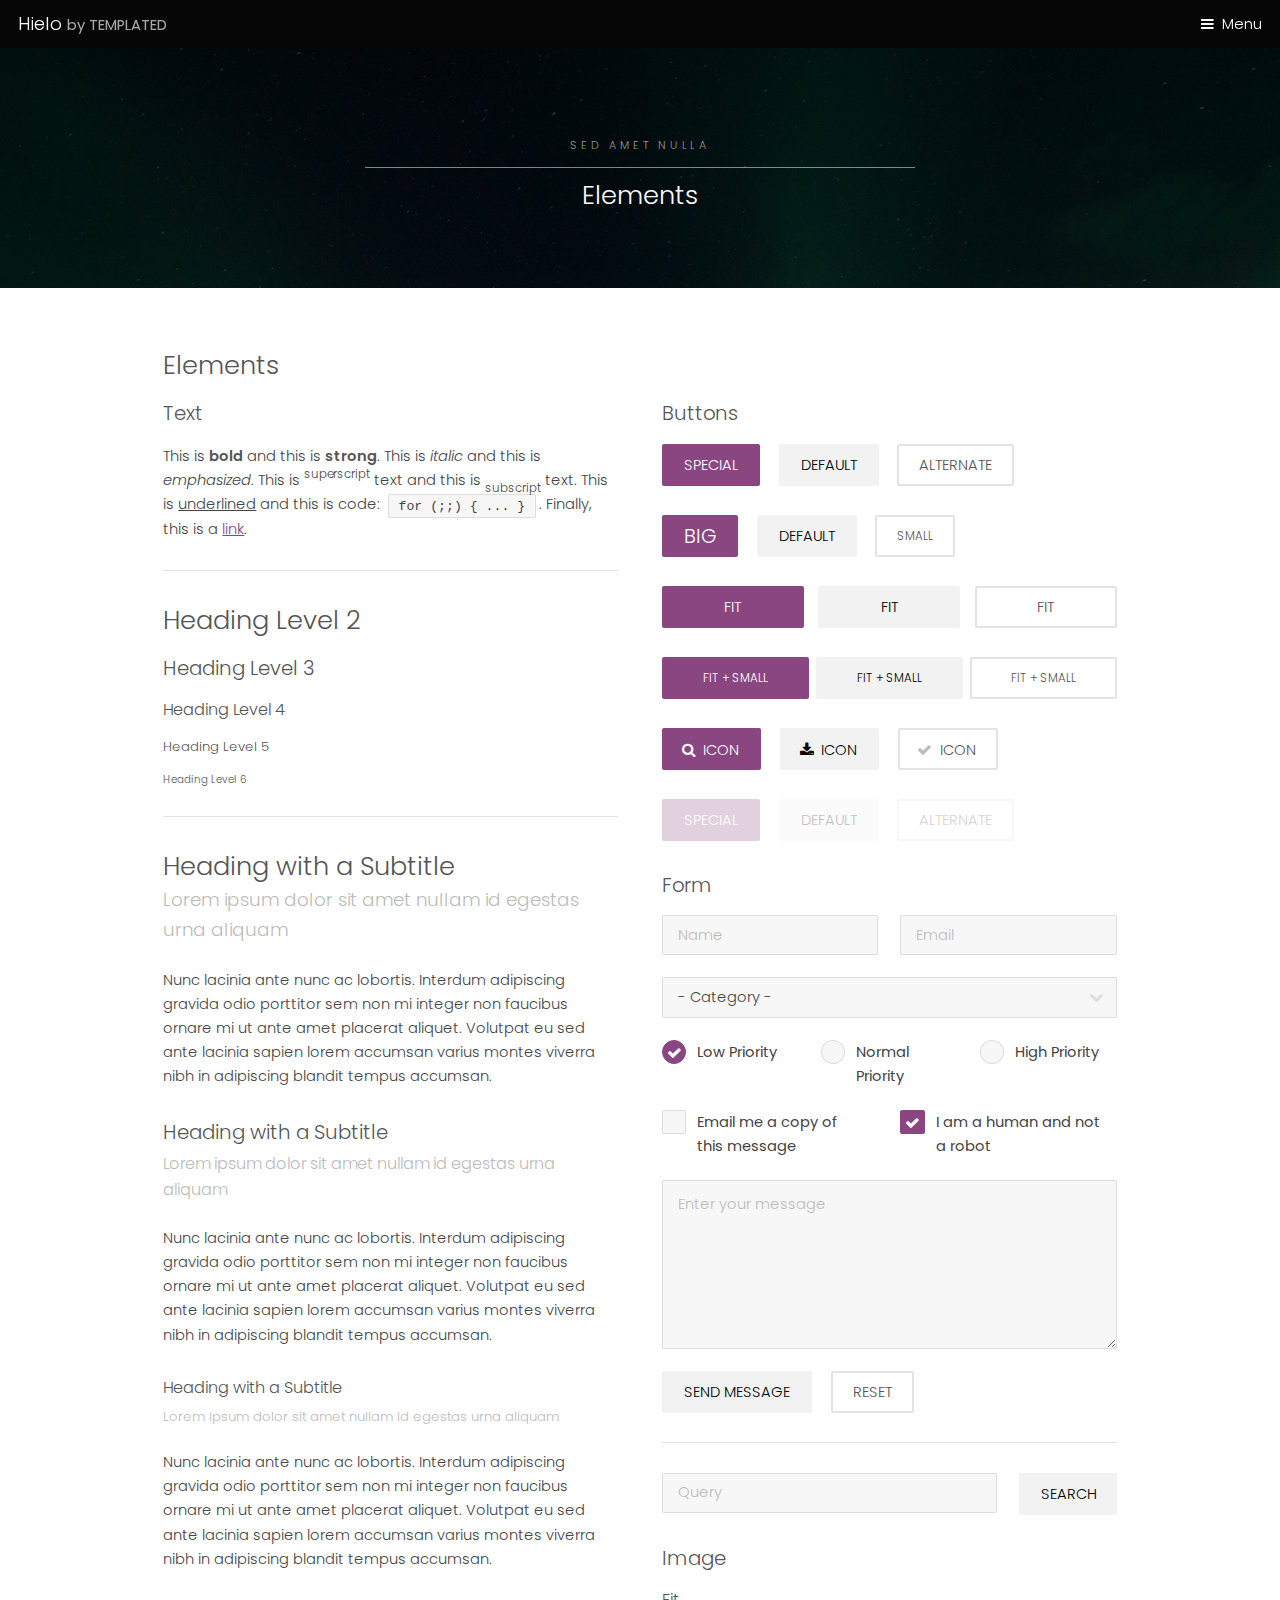
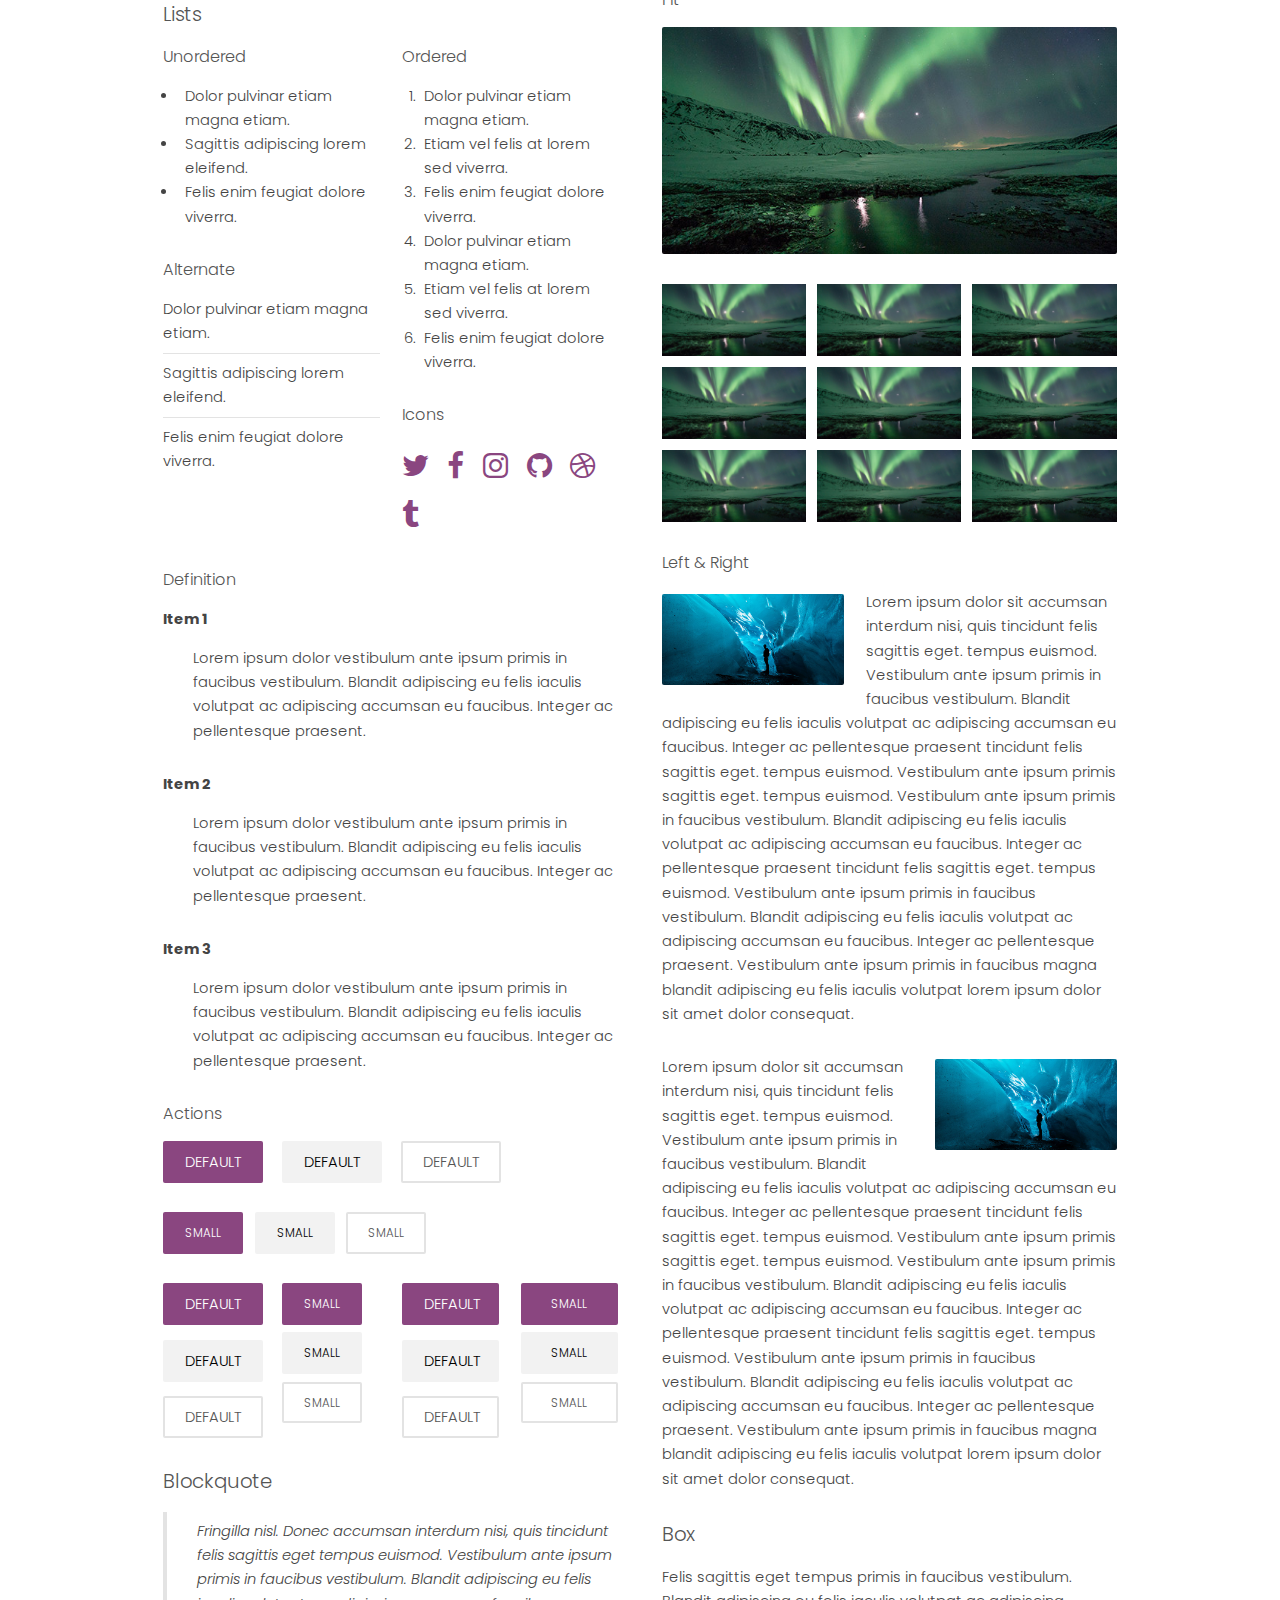
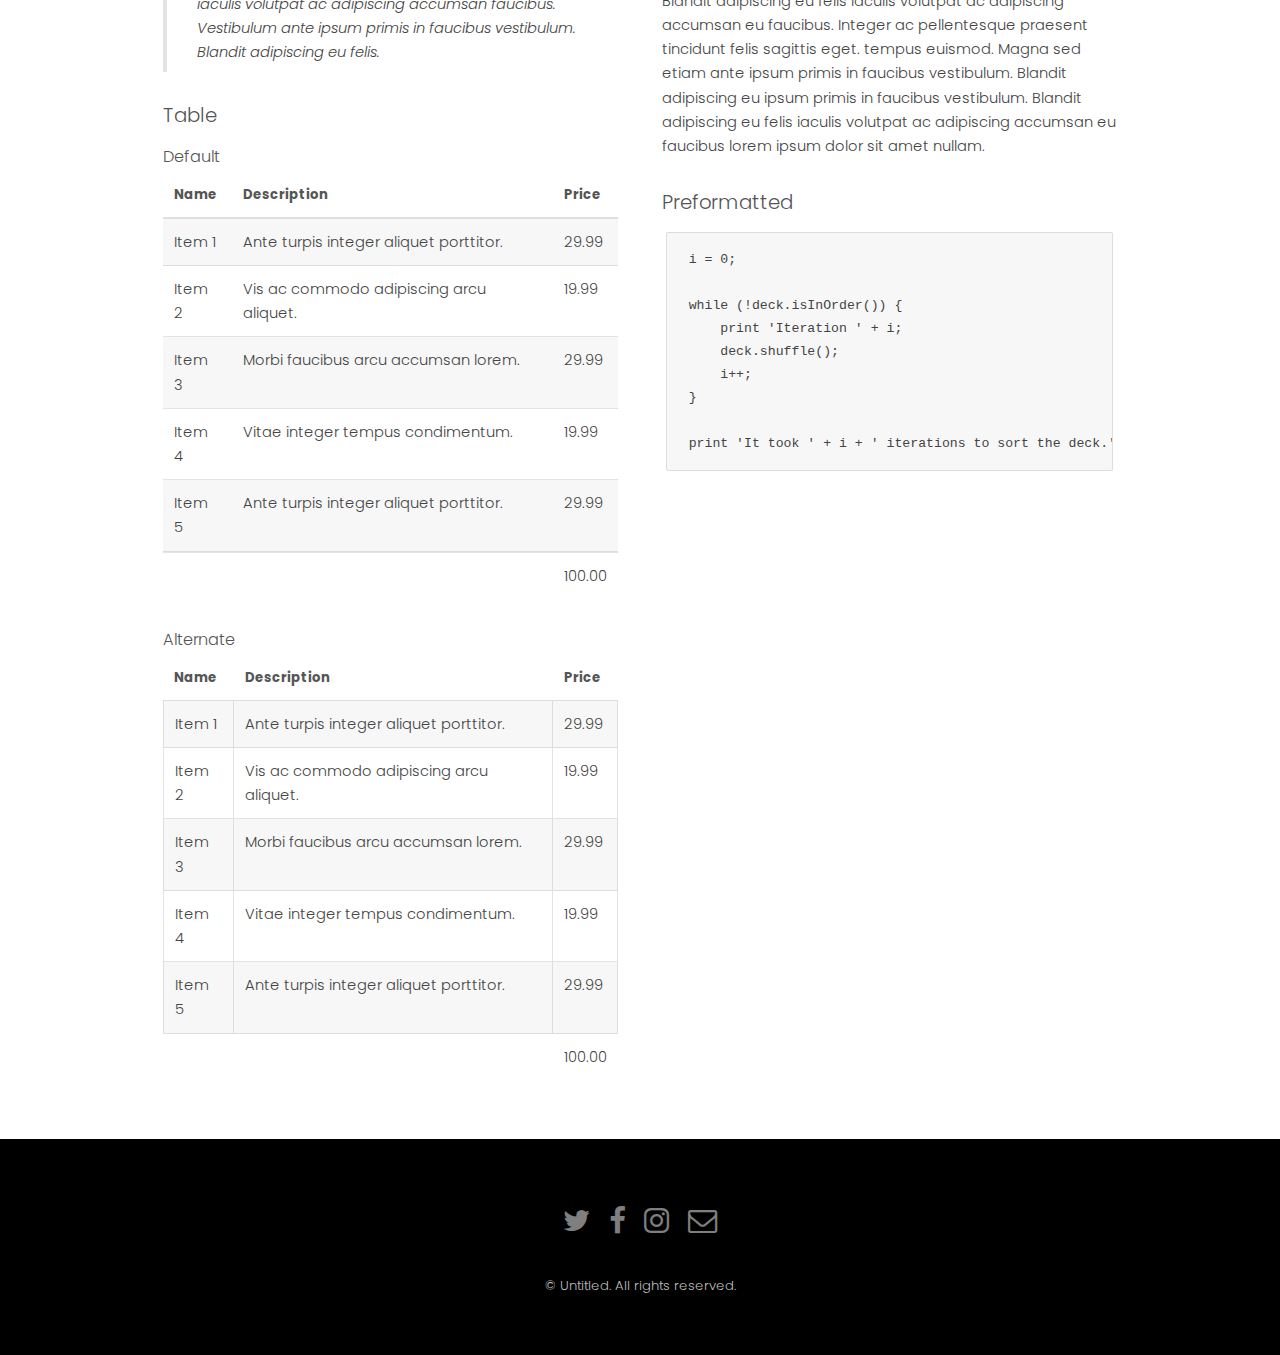
==== elements.html @ 132602f3 "mars" ====
<!DOCTYPE HTML>
<!--
	Hielo by TEMPLATED
	templated.co @templatedco
	Released for free under the Creative Commons Attribution 3.0 license (templated.co/license)
-->
<html>
	<head>
		<title>Hielo by TEMPLATED</title>
		<meta charset="utf-8" />
		<meta name="viewport" content="width=device-width, initial-scale=1" />
		<link rel="stylesheet" href="assets/css/main.css" />
	</head>
	<body class="subpage">

		<!-- Header -->
			<header id="header">
				<div class="logo"><a href="index.html">Hielo <span>by TEMPLATED</span></a></div>
				<a href="#menu">Menu</a>
			</header>

		<!-- Nav -->
			<nav id="menu">
				<ul class="links">
					<li><a href="index.html">Home</a></li>
					<li><a href="generic.html">Generic</a></li>
					<li><a href="elements.html">Elements</a></li>
				</ul>
			</nav>

		<!-- One -->
			<section id="One" class="wrapper style3">
				<div class="inner">
					<header class="align-center">
						<p>Sed amet nulla</p>
						<h2>Elements</h2>
					</header>
				</div>
			</section>

		<!-- Main -->
			<div id="main" class="container">

				<!-- Elements -->
					<h2 id="elements">Elements</h2>
					<div class="row 200%">
						<div class="6u 12u$(medium)">

							<!-- Text stuff -->
								<h3>Text</h3>
								<p>This is <b>bold</b> and this is <strong>strong</strong>. This is <i>italic</i> and this is <em>emphasized</em>.
								This is <sup>superscript</sup> text and this is <sub>subscript</sub> text.
								This is <u>underlined</u> and this is code: <code>for (;;) { ... }</code>.
								Finally, this is a <a href="#">link</a>.</p>
								<hr />
								<h2>Heading Level 2</h2>
								<h3>Heading Level 3</h3>
								<h4>Heading Level 4</h4>
								<h5>Heading Level 5</h5>
								<h6>Heading Level 6</h6>
								<hr />
								<header>
									<h2>Heading with a Subtitle</h2>
									<p>Lorem ipsum dolor sit amet nullam id egestas urna aliquam</p>
								</header>
								<p>Nunc lacinia ante nunc ac lobortis. Interdum adipiscing gravida odio porttitor sem non mi integer non faucibus ornare mi ut ante amet placerat aliquet. Volutpat eu sed ante lacinia sapien lorem accumsan varius montes viverra nibh in adipiscing blandit tempus accumsan.</p>
								<header>
									<h3>Heading with a Subtitle</h3>
									<p>Lorem ipsum dolor sit amet nullam id egestas urna aliquam</p>
								</header>
								<p>Nunc lacinia ante nunc ac lobortis. Interdum adipiscing gravida odio porttitor sem non mi integer non faucibus ornare mi ut ante amet placerat aliquet. Volutpat eu sed ante lacinia sapien lorem accumsan varius montes viverra nibh in adipiscing blandit tempus accumsan.</p>
								<header>
									<h4>Heading with a Subtitle</h4>
									<p>Lorem ipsum dolor sit amet nullam id egestas urna aliquam</p>
								</header>
								<p>Nunc lacinia ante nunc ac lobortis. Interdum adipiscing gravida odio porttitor sem non mi integer non faucibus ornare mi ut ante amet placerat aliquet. Volutpat eu sed ante lacinia sapien lorem accumsan varius montes viverra nibh in adipiscing blandit tempus accumsan.</p>

							<!-- Lists -->
								<h3>Lists</h3>
								<div class="row">
									<div class="6u 12u$(small)">

										<h4>Unordered</h4>
										<ul>
											<li>Dolor pulvinar etiam magna etiam.</li>
											<li>Sagittis adipiscing lorem eleifend.</li>
											<li>Felis enim feugiat dolore viverra.</li>
										</ul>

										<h4>Alternate</h4>
										<ul class="alt">
											<li>Dolor pulvinar etiam magna etiam.</li>
											<li>Sagittis adipiscing lorem eleifend.</li>
											<li>Felis enim feugiat dolore viverra.</li>
										</ul>

									</div>
									<div class="6u$ 12u$(small)">

										<h4>Ordered</h4>
										<ol>
											<li>Dolor pulvinar etiam magna etiam.</li>
											<li>Etiam vel felis at lorem sed viverra.</li>
											<li>Felis enim feugiat dolore viverra.</li>
											<li>Dolor pulvinar etiam magna etiam.</li>
											<li>Etiam vel felis at lorem sed viverra.</li>
											<li>Felis enim feugiat dolore viverra.</li>
										</ol>

										<h4>Icons</h4>
										<ul class="icons">
											<li><a href="#" class="icon fa-twitter"><span class="label">Twitter</span></a></li>
											<li><a href="#" class="icon fa-facebook"><span class="label">Facebook</span></a></li>
											<li><a href="#" class="icon fa-instagram"><span class="label">Instagram</span></a></li>
											<li><a href="#" class="icon fa-github"><span class="label">Github</span></a></li>
											<li><a href="#" class="icon fa-dribbble"><span class="label">Dribbble</span></a></li>
											<li><a href="#" class="icon fa-tumblr"><span class="label">Tumblr</span></a></li>
										</ul>

									</div>
								</div>
								<h4>Definition</h4>
								<dl>
									<dt>Item 1</dt>
									<dd>
										<p>Lorem ipsum dolor vestibulum ante ipsum primis in faucibus vestibulum. Blandit adipiscing eu felis iaculis volutpat ac adipiscing accumsan eu faucibus. Integer ac pellentesque praesent.</p>
									</dd>
									<dt>Item 2</dt>
									<dd>
										<p>Lorem ipsum dolor vestibulum ante ipsum primis in faucibus vestibulum. Blandit adipiscing eu felis iaculis volutpat ac adipiscing accumsan eu faucibus. Integer ac pellentesque praesent.</p>
									</dd>
									<dt>Item 3</dt>
									<dd>
										<p>Lorem ipsum dolor vestibulum ante ipsum primis in faucibus vestibulum. Blandit adipiscing eu felis iaculis volutpat ac adipiscing accumsan eu faucibus. Integer ac pellentesque praesent.</p>
									</dd>
								</dl>

								<h4>Actions</h4>
								<ul class="actions">
									<li><a href="#" class="button special">Default</a></li>
									<li><a href="#" class="button">Default</a></li>
									<li><a href="#" class="button alt">Default</a></li>
								</ul>
								<ul class="actions small">
									<li><a href="#" class="button special small">Small</a></li>
									<li><a href="#" class="button small">Small</a></li>
									<li><a href="#" class="button alt small">Small</a></li>
								</ul>
								<div class="row">
									<div class="3u 12u$(small)">
										<ul class="actions vertical">
											<li><a href="#" class="button special">Default</a></li>
											<li><a href="#" class="button">Default</a></li>
											<li><a href="#" class="button alt">Default</a></li>
										</ul>
									</div>
									<div class="3u 12u$(small)">
										<ul class="actions vertical small">
											<li><a href="#" class="button special small">Small</a></li>
											<li><a href="#" class="button small">Small</a></li>
											<li><a href="#" class="button alt small">Small</a></li>
										</ul>
									</div>
									<div class="3u 12u$(small)">
										<ul class="actions vertical">
											<li><a href="#" class="button special fit">Default</a></li>
											<li><a href="#" class="button fit">Default</a></li>
											<li><a href="#" class="button alt fit">Default</a></li>
										</ul>
									</div>
									<div class="3u$ 12u$(small)">
										<ul class="actions vertical small">
											<li><a href="#" class="button special small fit">Small</a></li>
											<li><a href="#" class="button small fit">Small</a></li>
											<li><a href="#" class="button alt small fit">Small</a></li>
										</ul>
									</div>
								</div>

							<!-- Blockquote -->
								<h3>Blockquote</h3>
								<blockquote>Fringilla nisl. Donec accumsan interdum nisi, quis tincidunt felis sagittis eget tempus euismod. Vestibulum ante ipsum primis in faucibus vestibulum. Blandit adipiscing eu felis iaculis volutpat ac adipiscing accumsan faucibus. Vestibulum ante ipsum primis in faucibus vestibulum. Blandit adipiscing eu felis.</blockquote>

							<!-- Table -->
								<h3>Table</h3>

								<h4>Default</h4>
								<div class="table-wrapper">
									<table>
										<thead>
											<tr>
												<th>Name</th>
												<th>Description</th>
												<th>Price</th>
											</tr>
										</thead>
										<tbody>
											<tr>
												<td>Item 1</td>
												<td>Ante turpis integer aliquet porttitor.</td>
												<td>29.99</td>
											</tr>
											<tr>
												<td>Item 2</td>
												<td>Vis ac commodo adipiscing arcu aliquet.</td>
												<td>19.99</td>
											</tr>
											<tr>
												<td>Item 3</td>
												<td> Morbi faucibus arcu accumsan lorem.</td>
												<td>29.99</td>
											</tr>
											<tr>
												<td>Item 4</td>
												<td>Vitae integer tempus condimentum.</td>
												<td>19.99</td>
											</tr>
											<tr>
												<td>Item 5</td>
												<td>Ante turpis integer aliquet porttitor.</td>
												<td>29.99</td>
											</tr>
										</tbody>
										<tfoot>
											<tr>
												<td colspan="2"></td>
												<td>100.00</td>
											</tr>
										</tfoot>
									</table>
								</div>

								<h4>Alternate</h4>
								<div class="table-wrapper">
									<table class="alt">
										<thead>
											<tr>
												<th>Name</th>
												<th>Description</th>
												<th>Price</th>
											</tr>
										</thead>
										<tbody>
											<tr>
												<td>Item 1</td>
												<td>Ante turpis integer aliquet porttitor.</td>
												<td>29.99</td>
											</tr>
											<tr>
												<td>Item 2</td>
												<td>Vis ac commodo adipiscing arcu aliquet.</td>
												<td>19.99</td>
											</tr>
											<tr>
												<td>Item 3</td>
												<td> Morbi faucibus arcu accumsan lorem.</td>
												<td>29.99</td>
											</tr>
											<tr>
												<td>Item 4</td>
												<td>Vitae integer tempus condimentum.</td>
												<td>19.99</td>
											</tr>
											<tr>
												<td>Item 5</td>
												<td>Ante turpis integer aliquet porttitor.</td>
												<td>29.99</td>
											</tr>
										</tbody>
										<tfoot>
											<tr>
												<td colspan="2"></td>
												<td>100.00</td>
											</tr>
										</tfoot>
									</table>
								</div>

						</div>
						<div class="6u$ 12u$(medium)">

							<!-- Buttons -->
								<h3>Buttons</h3>
								<ul class="actions">
									<li><a href="#" class="button special">Special</a></li>
									<li><a href="#" class="button">Default</a></li>
									<li><a href="#" class="button alt">Alternate</a></li>
								</ul>
								<ul class="actions">
									<li><a href="#" class="button special big">Big</a></li>
									<li><a href="#" class="button">Default</a></li>
									<li><a href="#" class="button alt small">Small</a></li>
								</ul>
								<ul class="actions fit">
									<li><a href="#" class="button special fit">Fit</a></li>
									<li><a href="#" class="button fit">Fit</a></li>
									<li><a href="#" class="button alt fit">Fit</a></li>
								</ul>
								<ul class="actions fit small">
									<li><a href="#" class="button special fit small">Fit + Small</a></li>
									<li><a href="#" class="button fit small">Fit + Small</a></li>
									<li><a href="#" class="button alt fit small">Fit + Small</a></li>
								</ul>
								<ul class="actions">
									<li><a href="#" class="button special icon fa-search">Icon</a></li>
									<li><a href="#" class="button icon fa-download">Icon</a></li>
									<li><a href="#" class="button alt icon fa-check">Icon</a></li>
								</ul>
								<ul class="actions">
									<li><span class="button special disabled">Special</span></li>
									<li><span class="button disabled">Default</span></li>
									<li><span class="button alt disabled">Alternate</span></li>
								</ul>

							<!-- Form -->
								<h3>Form</h3>

								<form method="post" action="#">
									<div class="row uniform">
										<div class="6u 12u$(xsmall)">
											<input type="text" name="name" id="name" value="" placeholder="Name" />
										</div>
										<div class="6u$ 12u$(xsmall)">
											<input type="email" name="email" id="email" value="" placeholder="Email" />
										</div>
										<!-- Break -->
										<div class="12u$">
											<div class="select-wrapper">
												<select name="category" id="category">
													<option value="">- Category -</option>
													<option value="1">Manufacturing</option>
													<option value="1">Shipping</option>
													<option value="1">Administration</option>
													<option value="1">Human Resources</option>
												</select>
											</div>
										</div>
										<!-- Break -->
										<div class="4u 12u$(small)">
											<input type="radio" id="priority-low" name="priority" checked>
											<label for="priority-low">Low Priority</label>
										</div>
										<div class="4u 12u$(small)">
											<input type="radio" id="priority-normal" name="priority">
											<label for="priority-normal">Normal Priority</label>
										</div>
										<div class="4u$ 12u$(small)">
											<input type="radio" id="priority-high" name="priority">
											<label for="priority-high">High Priority</label>
										</div>
										<!-- Break -->
										<div class="6u 12u$(small)">
											<input type="checkbox" id="copy" name="copy">
											<label for="copy">Email me a copy of this message</label>
										</div>
										<div class="6u$ 12u$(small)">
											<input type="checkbox" id="human" name="human" checked>
											<label for="human">I am a human and not a robot</label>
										</div>
										<!-- Break -->
										<div class="12u$">
											<textarea name="message" id="message" placeholder="Enter your message" rows="6"></textarea>
										</div>
										<!-- Break -->
										<div class="12u$">
											<ul class="actions">
												<li><input type="submit" value="Send Message" /></li>
												<li><input type="reset" value="Reset" class="alt" /></li>
											</ul>
										</div>
									</div>
								</form>

								<hr />

								<form method="post" action="#">
									<div class="row uniform">
										<div class="9u 12u$(small)">
											<input type="text" name="query" id="query" value="" placeholder="Query" />
										</div>
										<div class="3u$ 12u$(small)">
											<input type="submit" value="Search" class="fit" />
										</div>
									</div>
								</form>

							<!-- Image -->
								<h3>Image</h3>

								<h4>Fit</h4>
								<span class="image fit"><img src="images/pic01.jpg" alt="" /></span>
								<div class="box alt">
									<div class="row 50% uniform">
										<div class="4u"><span class="image fit"><img src="images/pic01.jpg" alt="" /></span></div>
										<div class="4u"><span class="image fit"><img src="images/pic01.jpg" alt="" /></span></div>
										<div class="4u$"><span class="image fit"><img src="images/pic01.jpg" alt="" /></span></div>
										<!-- Break -->
										<div class="4u"><span class="image fit"><img src="images/pic01.jpg" alt="" /></span></div>
										<div class="4u"><span class="image fit"><img src="images/pic01.jpg" alt="" /></span></div>
										<div class="4u$"><span class="image fit"><img src="images/pic01.jpg" alt="" /></span></div>
										<!-- Break -->
										<div class="4u"><span class="image fit"><img src="images/pic01.jpg" alt="" /></span></div>
										<div class="4u"><span class="image fit"><img src="images/pic01.jpg" alt="" /></span></div>
										<div class="4u$"><span class="image fit"><img src="images/pic01.jpg" alt="" /></span></div>
									</div>
								</div>

								<h4>Left &amp; Right</h4>
								<p><span class="image left"><img src="images/pic02.jpg" alt="" /></span>Lorem ipsum dolor sit accumsan interdum nisi, quis tincidunt felis sagittis eget. tempus euismod. Vestibulum ante ipsum primis in faucibus vestibulum. Blandit adipiscing eu felis iaculis volutpat ac adipiscing accumsan eu faucibus. Integer ac pellentesque praesent tincidunt felis sagittis eget. tempus euismod. Vestibulum ante ipsum primis sagittis eget. tempus euismod. Vestibulum ante ipsum primis in faucibus vestibulum. Blandit adipiscing eu felis iaculis volutpat ac adipiscing accumsan eu faucibus. Integer ac pellentesque praesent tincidunt felis sagittis eget. tempus euismod. Vestibulum ante ipsum primis in faucibus vestibulum. Blandit adipiscing eu felis iaculis volutpat ac adipiscing accumsan eu faucibus. Integer ac pellentesque praesent. Vestibulum ante ipsum primis in faucibus magna blandit adipiscing eu felis iaculis volutpat lorem ipsum dolor sit amet dolor consequat.</p>
								<p><span class="image right"><img src="images/pic02.jpg" alt="" /></span>Lorem ipsum dolor sit accumsan interdum nisi, quis tincidunt felis sagittis eget. tempus euismod. Vestibulum ante ipsum primis in faucibus vestibulum. Blandit adipiscing eu felis iaculis volutpat ac adipiscing accumsan eu faucibus. Integer ac pellentesque praesent tincidunt felis sagittis eget. tempus euismod. Vestibulum ante ipsum primis sagittis eget. tempus euismod. Vestibulum ante ipsum primis in faucibus vestibulum. Blandit adipiscing eu felis iaculis volutpat ac adipiscing accumsan eu faucibus. Integer ac pellentesque praesent tincidunt felis sagittis eget. tempus euismod. Vestibulum ante ipsum primis in faucibus vestibulum. Blandit adipiscing eu felis iaculis volutpat ac adipiscing accumsan eu faucibus. Integer ac pellentesque praesent. Vestibulum ante ipsum primis in faucibus magna blandit adipiscing eu felis iaculis volutpat lorem ipsum dolor sit amet dolor consequat.</p>

							<!-- Box -->
								<h3>Box</h3>
								<div class="box">
									<p>Felis sagittis eget tempus primis in faucibus vestibulum. Blandit adipiscing eu felis iaculis volutpat ac adipiscing accumsan eu faucibus. Integer ac pellentesque praesent tincidunt felis sagittis eget. tempus euismod. Magna sed etiam ante ipsum primis in faucibus vestibulum. Blandit adipiscing eu ipsum primis in faucibus vestibulum. Blandit adipiscing eu felis iaculis volutpat ac adipiscing accumsan eu faucibus lorem ipsum dolor sit amet nullam.</p>
								</div>

							<!-- Preformatted Code -->
								<h3>Preformatted</h3>
								<pre><code>i = 0;

while (!deck.isInOrder()) {
    print 'Iteration ' + i;
    deck.shuffle();
    i++;
}

print 'It took ' + i + ' iterations to sort the deck.';
</code></pre>

						</div>
					</div>

			</div>

		<!-- Footer -->
			<footer id="footer">
				<div class="container">
					<ul class="icons">
						<li><a href="#" class="icon fa-twitter"><span class="label">Twitter</span></a></li>
						<li><a href="#" class="icon fa-facebook"><span class="label">Facebook</span></a></li>
						<li><a href="#" class="icon fa-instagram"><span class="label">Instagram</span></a></li>
						<li><a href="#" class="icon fa-envelope-o"><span class="label">Email</span></a></li>
					</ul>
				</div>
				<div class="copyright">
					&copy; Untitled. All rights reserved.
				</div>
			</footer>

		<!-- Scripts -->
			<script src="assets/js/jquery.min.js"></script>
			<script src="assets/js/jquery.scrollex.min.js"></script>
			<script src="assets/js/skel.min.js"></script>
			<script src="assets/js/util.js"></script>
			<script src="assets/js/main.js"></script>

	</body>
</html>
---- assets/css/main.css ----
@charset "UTF-8";
@import url(font-awesome.min.css);
@import url("https://fonts.googleapis.com/css?family=Poppins:300,400,500,600,700");

/*
	Hielo by TEMPLATED
	templated.co @templatedco
	Released for free under the Creative Commons Attribution 3.0 license (templated.co/license)
*/

/* Reset */

html,
body,
div,
span,
applet,
object,
iframe,
h1,
h2,
h3,
h4,
h5,
h6,
p,
blockquote,
pre,
a,
abbr,
acronym,
address,
big,
cite,
code,
del,
dfn,
em,
img,
ins,
kbd,
q,
s,
samp,
small,
strike,
strong,
sub,
sup,
tt,
var,
b,
u,
i,
center,
dl,
dt,
dd,
ol,
ul,
li,
fieldset,
form,
label,
legend,
table,
caption,
tbody,
tfoot,
thead,
tr,
th,
td,
article,
aside,
canvas,
details,
embed,
figure,
figcaption,
footer,
header,
hgroup,
menu,
nav,
output,
ruby,
section,
summary,
time,
mark,
audio,
video {
  margin: 0;
  padding: 0;
  border: 0;
  font-size: 100%;
  font: inherit;
  vertical-align: baseline;
}

article,
aside,
details,
figcaption,
figure,
footer,
header,
hgroup,
menu,
nav,
section {
  display: block;
}

body {
  line-height: 1;
}

ol,
ul {
  list-style: none;
}

blockquote,
q {
  quotes: none;
}

blockquote:before,
blockquote:after,
q:before,
q:after {
  content: "";
  content: none;
}

table {
  border-collapse: collapse;
  border-spacing: 0;
}

body {
  -webkit-text-size-adjust: none;
}

/* Box Model */

*,
*:before,
*:after {
  -moz-box-sizing: border-box;
  -webkit-box-sizing: border-box;
  box-sizing: border-box;
}

/* Containers */

.container {
  margin-left: auto;
  margin-right: auto;
}

.container.\31 25\25 {
  width: 100%;
  max-width: 100rem;
  min-width: 80rem;
}

.container.\37 5\25 {
  width: 60rem;
}

.container.\35 0\25 {
  width: 40rem;
}

.container.\32 5\25 {
  width: 20rem;
}

.container {
  width: 80rem;
}

@media screen and (max-width: 1680px) {
  .container.\31 25\25 {
    width: 100%;
    max-width: 100rem;
    min-width: 80rem;
  }

  .container.\37 5\25 {
    width: 60rem;
  }

  .container.\35 0\25 {
    width: 40rem;
  }

  .container.\32 5\25 {
    width: 20rem;
  }

  .container {
    width: 80rem;
  }
}

@media screen and (max-width: 1280px) {
  .container.\31 25\25 {
    width: 100%;
    max-width: 81.25rem;
    min-width: 65rem;
  }

  .container.\37 5\25 {
    width: 48.75rem;
  }

  .container.\35 0\25 {
    width: 32.5rem;
  }

  .container.\32 5\25 {
    width: 16.25rem;
  }

  .container {
    width: 65rem;
  }
}

@media screen and (max-width: 980px) {
  .container.\31 25\25 {
    width: 100%;
    max-width: 112.5%;
    min-width: 90%;
  }

  .container.\37 5\25 {
    width: 67.5%;
  }

  .container.\35 0\25 {
    width: 45%;
  }

  .container.\32 5\25 {
    width: 22.5%;
  }

  .container {
    width: 90%;
  }
}

@media screen and (max-width: 736px) {
  .container.\31 25\25 {
    width: 100%;
    max-width: 112.5%;
    min-width: 90%;
  }

  .container.\37 5\25 {
    width: 67.5%;
  }

  .container.\35 0\25 {
    width: 45%;
  }

  .container.\32 5\25 {
    width: 22.5%;
  }

  .container {
    width: 90% !important;
  }
}

@media screen and (max-width: 480px) {
  .container.\31 25\25 {
    width: 100%;
    max-width: 112.5%;
    min-width: 90%;
  }

  .container.\37 5\25 {
    width: 67.5%;
  }

  .container.\35 0\25 {
    width: 45%;
  }

  .container.\32 5\25 {
    width: 22.5%;
  }

  .container {
    width: 90% !important;
  }
}

/* Grid */

.row {
  border-bottom: solid 1px transparent;
  -moz-box-sizing: border-box;
  -webkit-box-sizing: border-box;
  box-sizing: border-box;
}

.row > * {
  float: left;
  -moz-box-sizing: border-box;
  -webkit-box-sizing: border-box;
  box-sizing: border-box;
}

.row:after,
.row:before {
  content: "";
  display: block;
  clear: both;
  height: 0;
}

.row.uniform > * > :first-child {
  margin-top: 0;
}

.row.uniform > * > :last-child {
  margin-bottom: 0;
}

.row.\30 \25 > * {
  padding: 0 0 0 0rem;
}

.row.\30 \25 {
  margin: 0 0 -1px 0rem;
}

.row.uniform.\30 \25 > * {
  padding: 0rem 0 0 0rem;
}

.row.uniform.\30 \25 {
  margin: 0rem 0 -1px 0rem;
}

.row > * {
  padding: 0 0 0 2rem;
}

.row {
  margin: 0 0 -1px -2rem;
}

.row.uniform > * {
  padding: 2rem 0 0 2rem;
}

.row.uniform {
  margin: -2rem 0 -1px -2rem;
}

.row.\32 00\25 > * {
  padding: 0 0 0 4rem;
}

.row.\32 00\25 {
  margin: 0 0 -1px -4rem;
}

.row.uniform.\32 00\25 > * {
  padding: 4rem 0 0 4rem;
}

.row.uniform.\32 00\25 {
  margin: -4rem 0 -1px -4rem;
}

.row.\31 50\25 > * {
  padding: 0 0 0 3rem;
}

.row.\31 50\25 {
  margin: 0 0 -1px -3rem;
}

.row.uniform.\31 50\25 > * {
  padding: 3rem 0 0 3rem;
}

.row.uniform.\31 50\25 {
  margin: -3rem 0 -1px -3rem;
}

.row.\35 0\25 > * {
  padding: 0 0 0 1rem;
}

.row.\35 0\25 {
  margin: 0 0 -1px -1rem;
}

.row.uniform.\35 0\25 > * {
  padding: 1rem 0 0 1rem;
}

.row.uniform.\35 0\25 {
  margin: -1rem 0 -1px -1rem;
}

.row.\32 5\25 > * {
  padding: 0 0 0 0.5rem;
}

.row.\32 5\25 {
  margin: 0 0 -1px -0.5rem;
}

.row.uniform.\32 5\25 > * {
  padding: 0.5rem 0 0 0.5rem;
}

.row.uniform.\32 5\25 {
  margin: -0.5rem 0 -1px -0.5rem;
}

.\31 2u,
.\31 2u\24 {
  width: 100%;
  clear: none;
  margin-left: 0;
}

.\31 1u,
.\31 1u\24 {
  width: 91.6666666667%;
  clear: none;
  margin-left: 0;
}

.\31 0u,
.\31 0u\24 {
  width: 83.3333333333%;
  clear: none;
  margin-left: 0;
}

.\39 u,
.\39 u\24 {
  width: 75%;
  clear: none;
  margin-left: 0;
}

.\38 u,
.\38 u\24 {
  width: 66.6666666667%;
  clear: none;
  margin-left: 0;
}

.\37 u,
.\37 u\24 {
  width: 58.3333333333%;
  clear: none;
  margin-left: 0;
}

.\36 u,
.\36 u\24 {
  width: 50%;
  clear: none;
  margin-left: 0;
}

.\35 u,
.\35 u\24 {
  width: 41.6666666667%;
  clear: none;
  margin-left: 0;
}

.\34 u,
.\34 u\24 {
  width: 33.3333333333%;
  clear: none;
  margin-left: 0;
}

.\33 u,
.\33 u\24 {
  width: 25%;
  clear: none;
  margin-left: 0;
}

.\32 u,
.\32 u\24 {
  width: 16.6666666667%;
  clear: none;
  margin-left: 0;
}

.\31 u,
.\31 u\24 {
  width: 8.3333333333%;
  clear: none;
  margin-left: 0;
}

.\31 2u\24 + *,
.\31 1u\24 + *,
.\31 0u\24 + *,
.\39 u\24 + *,
.\38 u\24 + *,
.\37 u\24 + *,
.\36 u\24 + *,
.\35 u\24 + *,
.\34 u\24 + *,
.\33 u\24 + *,
.\32 u\24 + *,
.\31 u\24 + * {
  clear: left;
}

.\-11u {
  margin-left: 91.66667%;
}

.\-10u {
  margin-left: 83.33333%;
}

.\-9u {
  margin-left: 75%;
}

.\-8u {
  margin-left: 66.66667%;
}

.\-7u {
  margin-left: 58.33333%;
}

.\-6u {
  margin-left: 50%;
}

.\-5u {
  margin-left: 41.66667%;
}

.\-4u {
  margin-left: 33.33333%;
}

.\-3u {
  margin-left: 25%;
}

.\-2u {
  margin-left: 16.66667%;
}

.\-1u {
  margin-left: 8.33333%;
}

@media screen and (max-width: 1680px) {
  .row > * {
    padding: 0 0 0 2rem;
  }

  .row {
    margin: 0 0 -1px -2rem;
  }

  .row.uniform > * {
    padding: 2rem 0 0 2rem;
  }

  .row.uniform {
    margin: -2rem 0 -1px -2rem;
  }

  .row.\32 00\25 > * {
    padding: 0 0 0 4rem;
  }

  .row.\32 00\25 {
    margin: 0 0 -1px -4rem;
  }

  .row.uniform.\32 00\25 > * {
    padding: 4rem 0 0 4rem;
  }

  .row.uniform.\32 00\25 {
    margin: -4rem 0 -1px -4rem;
  }

  .row.\31 50\25 > * {
    padding: 0 0 0 3rem;
  }

  .row.\31 50\25 {
    margin: 0 0 -1px -3rem;
  }

  .row.uniform.\31 50\25 > * {
    padding: 3rem 0 0 3rem;
  }

  .row.uniform.\31 50\25 {
    margin: -3rem 0 -1px -3rem;
  }

  .row.\35 0\25 > * {
    padding: 0 0 0 1rem;
  }

  .row.\35 0\25 {
    margin: 0 0 -1px -1rem;
  }

  .row.uniform.\35 0\25 > * {
    padding: 1rem 0 0 1rem;
  }

  .row.uniform.\35 0\25 {
    margin: -1rem 0 -1px -1rem;
  }

  .row.\32 5\25 > * {
    padding: 0 0 0 0.5rem;
  }

  .row.\32 5\25 {
    margin: 0 0 -1px -0.5rem;
  }

  .row.uniform.\32 5\25 > * {
    padding: 0.5rem 0 0 0.5rem;
  }

  .row.uniform.\32 5\25 {
    margin: -0.5rem 0 -1px -0.5rem;
  }

  .\31 2u\28xlarge\29,
  .\31 2u\24\28xlarge\29 {
    width: 100%;
    clear: none;
    margin-left: 0;
  }

  .\31 1u\28xlarge\29,
  .\31 1u\24\28xlarge\29 {
    width: 91.6666666667%;
    clear: none;
    margin-left: 0;
  }

  .\31 0u\28xlarge\29,
  .\31 0u\24\28xlarge\29 {
    width: 83.3333333333%;
    clear: none;
    margin-left: 0;
  }

  .\39 u\28xlarge\29,
  .\39 u\24\28xlarge\29 {
    width: 75%;
    clear: none;
    margin-left: 0;
  }

  .\38 u\28xlarge\29,
  .\38 u\24\28xlarge\29 {
    width: 66.6666666667%;
    clear: none;
    margin-left: 0;
  }

  .\37 u\28xlarge\29,
  .\37 u\24\28xlarge\29 {
    width: 58.3333333333%;
    clear: none;
    margin-left: 0;
  }

  .\36 u\28xlarge\29,
  .\36 u\24\28xlarge\29 {
    width: 50%;
    clear: none;
    margin-left: 0;
  }

  .\35 u\28xlarge\29,
  .\35 u\24\28xlarge\29 {
    width: 41.6666666667%;
    clear: none;
    margin-left: 0;
  }

  .\34 u\28xlarge\29,
  .\34 u\24\28xlarge\29 {
    width: 33.3333333333%;
    clear: none;
    margin-left: 0;
  }

  .\33 u\28xlarge\29,
  .\33 u\24\28xlarge\29 {
    width: 25%;
    clear: none;
    margin-left: 0;
  }

  .\32 u\28xlarge\29,
  .\32 u\24\28xlarge\29 {
    width: 16.6666666667%;
    clear: none;
    margin-left: 0;
  }

  .\31 u\28xlarge\29,
  .\31 u\24\28xlarge\29 {
    width: 8.3333333333%;
    clear: none;
    margin-left: 0;
  }

  .\31 2u\24\28xlarge\29 + *,
  .\31 1u\24\28xlarge\29 + *,
  .\31 0u\24\28xlarge\29 + *,
  .\39 u\24\28xlarge\29 + *,
  .\38 u\24\28xlarge\29 + *,
  .\37 u\24\28xlarge\29 + *,
  .\36 u\24\28xlarge\29 + *,
  .\35 u\24\28xlarge\29 + *,
  .\34 u\24\28xlarge\29 + *,
  .\33 u\24\28xlarge\29 + *,
  .\32 u\24\28xlarge\29 + *,
  .\31 u\24\28xlarge\29 + * {
    clear: left;
  }

  .\-11u\28xlarge\29 {
    margin-left: 91.66667%;
  }

  .\-10u\28xlarge\29 {
    margin-left: 83.33333%;
  }

  .\-9u\28xlarge\29 {
    margin-left: 75%;
  }

  .\-8u\28xlarge\29 {
    margin-left: 66.66667%;
  }

  .\-7u\28xlarge\29 {
    margin-left: 58.33333%;
  }

  .\-6u\28xlarge\29 {
    margin-left: 50%;
  }

  .\-5u\28xlarge\29 {
    margin-left: 41.66667%;
  }

  .\-4u\28xlarge\29 {
    margin-left: 33.33333%;
  }

  .\-3u\28xlarge\29 {
    margin-left: 25%;
  }

  .\-2u\28xlarge\29 {
    margin-left: 16.66667%;
  }

  .\-1u\28xlarge\29 {
    margin-left: 8.33333%;
  }
}

@media screen and (max-width: 1280px) {
  .row > * {
    padding: 0 0 0 1.5rem;
  }

  .row {
    margin: 0 0 -1px -1.5rem;
  }

  .row.uniform > * {
    padding: 1.5rem 0 0 1.5rem;
  }

  .row.uniform {
    margin: -1.5rem 0 -1px -1.5rem;
  }

  .row.\32 00\25 > * {
    padding: 0 0 0 3rem;
  }

  .row.\32 00\25 {
    margin: 0 0 -1px -3rem;
  }

  .row.uniform.\32 00\25 > * {
    padding: 3rem 0 0 3rem;
  }

  .row.uniform.\32 00\25 {
    margin: -3rem 0 -1px -3rem;
  }

  .row.\31 50\25 > * {
    padding: 0 0 0 2.25rem;
  }

  .row.\31 50\25 {
    margin: 0 0 -1px -2.25rem;
  }

  .row.uniform.\31 50\25 > * {
    padding: 2.25rem 0 0 2.25rem;
  }

  .row.uniform.\31 50\25 {
    margin: -2.25rem 0 -1px -2.25rem;
  }

  .row.\35 0\25 > * {
    padding: 0 0 0 0.75rem;
  }

  .row.\35 0\25 {
    margin: 0 0 -1px -0.75rem;
  }

  .row.uniform.\35 0\25 > * {
    padding: 0.75rem 0 0 0.75rem;
  }

  .row.uniform.\35 0\25 {
    margin: -0.75rem 0 -1px -0.75rem;
  }

  .row.\32 5\25 > * {
    padding: 0 0 0 0.375rem;
  }

  .row.\32 5\25 {
    margin: 0 0 -1px -0.375rem;
  }

  .row.uniform.\32 5\25 > * {
    padding: 0.375rem 0 0 0.375rem;
  }

  .row.uniform.\32 5\25 {
    margin: -0.375rem 0 -1px -0.375rem;
  }

  .\31 2u\28large\29,
  .\31 2u\24\28large\29 {
    width: 100%;
    clear: none;
    margin-left: 0;
  }

  .\31 1u\28large\29,
  .\31 1u\24\28large\29 {
    width: 91.6666666667%;
    clear: none;
    margin-left: 0;
  }

  .\31 0u\28large\29,
  .\31 0u\24\28large\29 {
    width: 83.3333333333%;
    clear: none;
    margin-left: 0;
  }

  .\39 u\28large\29,
  .\39 u\24\28large\29 {
    width: 75%;
    clear: none;
    margin-left: 0;
  }

  .\38 u\28large\29,
  .\38 u\24\28large\29 {
    width: 66.6666666667%;
    clear: none;
    margin-left: 0;
  }

  .\37 u\28large\29,
  .\37 u\24\28large\29 {
    width: 58.3333333333%;
    clear: none;
    margin-left: 0;
  }

  .\36 u\28large\29,
  .\36 u\24\28large\29 {
    width: 50%;
    clear: none;
    margin-left: 0;
  }

  .\35 u\28large\29,
  .\35 u\24\28large\29 {
    width: 41.6666666667%;
    clear: none;
    margin-left: 0;
  }

  .\34 u\28large\29,
  .\34 u\24\28large\29 {
    width: 33.3333333333%;
    clear: none;
    margin-left: 0;
  }

  .\33 u\28large\29,
  .\33 u\24\28large\29 {
    width: 25%;
    clear: none;
    margin-left: 0;
  }

  .\32 u\28large\29,
  .\32 u\24\28large\29 {
    width: 16.6666666667%;
    clear: none;
    margin-left: 0;
  }

  .\31 u\28large\29,
  .\31 u\24\28large\29 {
    width: 8.3333333333%;
    clear: none;
    margin-left: 0;
  }

  .\31 2u\24\28large\29 + *,
  .\31 1u\24\28large\29 + *,
  .\31 0u\24\28large\29 + *,
  .\39 u\24\28large\29 + *,
  .\38 u\24\28large\29 + *,
  .\37 u\24\28large\29 + *,
  .\36 u\24\28large\29 + *,
  .\35 u\24\28large\29 + *,
  .\34 u\24\28large\29 + *,
  .\33 u\24\28large\29 + *,
  .\32 u\24\28large\29 + *,
  .\31 u\24\28large\29 + * {
    clear: left;
  }

  .\-11u\28large\29 {
    margin-left: 91.66667%;
  }

  .\-10u\28large\29 {
    margin-left: 83.33333%;
  }

  .\-9u\28large\29 {
    margin-left: 75%;
  }

  .\-8u\28large\29 {
    margin-left: 66.66667%;
  }

  .\-7u\28large\29 {
    margin-left: 58.33333%;
  }

  .\-6u\28large\29 {
    margin-left: 50%;
  }

  .\-5u\28large\29 {
    margin-left: 41.66667%;
  }

  .\-4u\28large\29 {
    margin-left: 33.33333%;
  }

  .\-3u\28large\29 {
    margin-left: 25%;
  }

  .\-2u\28large\29 {
    margin-left: 16.66667%;
  }

  .\-1u\28large\29 {
    margin-left: 8.33333%;
  }
}

@media screen and (max-width: 980px) {
  .row > * {
    padding: 0 0 0 1.5rem;
  }

  .row {
    margin: 0 0 -1px -1.5rem;
  }

  .row.uniform > * {
    padding: 1.5rem 0 0 1.5rem;
  }

  .row.uniform {
    margin: -1.5rem 0 -1px -1.5rem;
  }

  .row.\32 00\25 > * {
    padding: 0 0 0 3rem;
  }

  .row.\32 00\25 {
    margin: 0 0 -1px -3rem;
  }

  .row.uniform.\32 00\25 > * {
    padding: 3rem 0 0 3rem;
  }

  .row.uniform.\32 00\25 {
    margin: -3rem 0 -1px -3rem;
  }

  .row.\31 50\25 > * {
    padding: 0 0 0 2.25rem;
  }

  .row.\31 50\25 {
    margin: 0 0 -1px -2.25rem;
  }

  .row.uniform.\31 50\25 > * {
    padding: 2.25rem 0 0 2.25rem;
  }

  .row.uniform.\31 50\25 {
    margin: -2.25rem 0 -1px -2.25rem;
  }

  .row.\35 0\25 > * {
    padding: 0 0 0 0.75rem;
  }

  .row.\35 0\25 {
    margin: 0 0 -1px -0.75rem;
  }

  .row.uniform.\35 0\25 > * {
    padding: 0.75rem 0 0 0.75rem;
  }

  .row.uniform.\35 0\25 {
    margin: -0.75rem 0 -1px -0.75rem;
  }

  .row.\32 5\25 > * {
    padding: 0 0 0 0.375rem;
  }

  .row.\32 5\25 {
    margin: 0 0 -1px -0.375rem;
  }

  .row.uniform.\32 5\25 > * {
    padding: 0.375rem 0 0 0.375rem;
  }

  .row.uniform.\32 5\25 {
    margin: -0.375rem 0 -1px -0.375rem;
  }

  .\31 2u\28medium\29,
  .\31 2u\24\28medium\29 {
    width: 100%;
    clear: none;
    margin-left: 0;
  }

  .\31 1u\28medium\29,
  .\31 1u\24\28medium\29 {
    width: 91.6666666667%;
    clear: none;
    margin-left: 0;
  }

  .\31 0u\28medium\29,
  .\31 0u\24\28medium\29 {
    width: 83.3333333333%;
    clear: none;
    margin-left: 0;
  }

  .\39 u\28medium\29,
  .\39 u\24\28medium\29 {
    width: 75%;
    clear: none;
    margin-left: 0;
  }

  .\38 u\28medium\29,
  .\38 u\24\28medium\29 {
    width: 66.6666666667%;
    clear: none;
    margin-left: 0;
  }

  .\37 u\28medium\29,
  .\37 u\24\28medium\29 {
    width: 58.3333333333%;
    clear: none;
    margin-left: 0;
  }

  .\36 u\28medium\29,
  .\36 u\24\28medium\29 {
    width: 50%;
    clear: none;
    margin-left: 0;
  }

  .\35 u\28medium\29,
  .\35 u\24\28medium\29 {
    width: 41.6666666667%;
    clear: none;
    margin-left: 0;
  }

  .\34 u\28medium\29,
  .\34 u\24\28medium\29 {
    width: 33.3333333333%;
    clear: none;
    margin-left: 0;
  }

  .\33 u\28medium\29,
  .\33 u\24\28medium\29 {
    width: 25%;
    clear: none;
    margin-left: 0;
  }

  .\32 u\28medium\29,
  .\32 u\24\28medium\29 {
    width: 16.6666666667%;
    clear: none;
    margin-left: 0;
  }

  .\31 u\28medium\29,
  .\31 u\24\28medium\29 {
    width: 8.3333333333%;
    clear: none;
    margin-left: 0;
  }

  .\31 2u\24\28medium\29 + *,
  .\31 1u\24\28medium\29 + *,
  .\31 0u\24\28medium\29 + *,
  .\39 u\24\28medium\29 + *,
  .\38 u\24\28medium\29 + *,
  .\37 u\24\28medium\29 + *,
  .\36 u\24\28medium\29 + *,
  .\35 u\24\28medium\29 + *,
  .\34 u\24\28medium\29 + *,
  .\33 u\24\28medium\29 + *,
  .\32 u\24\28medium\29 + *,
  .\31 u\24\28medium\29 + * {
    clear: left;
  }

  .\-11u\28medium\29 {
    margin-left: 91.66667%;
  }

  .\-10u\28medium\29 {
    margin-left: 83.33333%;
  }

  .\-9u\28medium\29 {
    margin-left: 75%;
  }

  .\-8u\28medium\29 {
    margin-left: 66.66667%;
  }

  .\-7u\28medium\29 {
    margin-left: 58.33333%;
  }

  .\-6u\28medium\29 {
    margin-left: 50%;
  }

  .\-5u\28medium\29 {
    margin-left: 41.66667%;
  }

  .\-4u\28medium\29 {
    margin-left: 33.33333%;
  }

  .\-3u\28medium\29 {
    margin-left: 25%;
  }

  .\-2u\28medium\29 {
    margin-left: 16.66667%;
  }

  .\-1u\28medium\29 {
    margin-left: 8.33333%;
  }
}

@media screen and (max-width: 736px) {
  .row > * {
    padding: 0 0 0 1.25rem;
  }

  .row {
    margin: 0 0 -1px -1.25rem;
  }

  .row.uniform > * {
    padding: 1.25rem 0 0 1.25rem;
  }

  .row.uniform {
    margin: -1.25rem 0 -1px -1.25rem;
  }

  .row.\32 00\25 > * {
    padding: 0 0 0 2.5rem;
  }

  .row.\32 00\25 {
    margin: 0 0 -1px -2.5rem;
  }

  .row.uniform.\32 00\25 > * {
    padding: 2.5rem 0 0 2.5rem;
  }

  .row.uniform.\32 00\25 {
    margin: -2.5rem 0 -1px -2.5rem;
  }

  .row.\31 50\25 > * {
    padding: 0 0 0 1.875rem;
  }

  .row.\31 50\25 {
    margin: 0 0 -1px -1.875rem;
  }

  .row.uniform.\31 50\25 > * {
    padding: 1.875rem 0 0 1.875rem;
  }

  .row.uniform.\31 50\25 {
    margin: -1.875rem 0 -1px -1.875rem;
  }

  .row.\35 0\25 > * {
    padding: 0 0 0 0.625rem;
  }

  .row.\35 0\25 {
    margin: 0 0 -1px -0.625rem;
  }

  .row.uniform.\35 0\25 > * {
    padding: 0.625rem 0 0 0.625rem;
  }

  .row.uniform.\35 0\25 {
    margin: -0.625rem 0 -1px -0.625rem;
  }

  .row.\32 5\25 > * {
    padding: 0 0 0 0.3125rem;
  }

  .row.\32 5\25 {
    margin: 0 0 -1px -0.3125rem;
  }

  .row.uniform.\32 5\25 > * {
    padding: 0.3125rem 0 0 0.3125rem;
  }

  .row.uniform.\32 5\25 {
    margin: -0.3125rem 0 -1px -0.3125rem;
  }

  .\31 2u\28small\29,
  .\31 2u\24\28small\29 {
    width: 100%;
    clear: none;
    margin-left: 0;
  }

  .\31 1u\28small\29,
  .\31 1u\24\28small\29 {
    width: 91.6666666667%;
    clear: none;
    margin-left: 0;
  }

  .\31 0u\28small\29,
  .\31 0u\24\28small\29 {
    width: 83.3333333333%;
    clear: none;
    margin-left: 0;
  }

  .\39 u\28small\29,
  .\39 u\24\28small\29 {
    width: 75%;
    clear: none;
    margin-left: 0;
  }

  .\38 u\28small\29,
  .\38 u\24\28small\29 {
    width: 66.6666666667%;
    clear: none;
    margin-left: 0;
  }

  .\37 u\28small\29,
  .\37 u\24\28small\29 {
    width: 58.3333333333%;
    clear: none;
    margin-left: 0;
  }

  .\36 u\28small\29,
  .\36 u\24\28small\29 {
    width: 50%;
    clear: none;
    margin-left: 0;
  }

  .\35 u\28small\29,
  .\35 u\24\28small\29 {
    width: 41.6666666667%;
    clear: none;
    margin-left: 0;
  }

  .\34 u\28small\29,
  .\34 u\24\28small\29 {
    width: 33.3333333333%;
    clear: none;
    margin-left: 0;
  }

  .\33 u\28small\29,
  .\33 u\24\28small\29 {
    width: 25%;
    clear: none;
    margin-left: 0;
  }

  .\32 u\28small\29,
  .\32 u\24\28small\29 {
    width: 16.6666666667%;
    clear: none;
    margin-left: 0;
  }

  .\31 u\28small\29,
  .\31 u\24\28small\29 {
    width: 8.3333333333%;
    clear: none;
    margin-left: 0;
  }

  .\31 2u\24\28small\29 + *,
  .\31 1u\24\28small\29 + *,
  .\31 0u\24\28small\29 + *,
  .\39 u\24\28small\29 + *,
  .\38 u\24\28small\29 + *,
  .\37 u\24\28small\29 + *,
  .\36 u\24\28small\29 + *,
  .\35 u\24\28small\29 + *,
  .\34 u\24\28small\29 + *,
  .\33 u\24\28small\29 + *,
  .\32 u\24\28small\29 + *,
  .\31 u\24\28small\29 + * {
    clear: left;
  }

  .\-11u\28small\29 {
    margin-left: 91.66667%;
  }

  .\-10u\28small\29 {
    margin-left: 83.33333%;
  }

  .\-9u\28small\29 {
    margin-left: 75%;
  }

  .\-8u\28small\29 {
    margin-left: 66.66667%;
  }

  .\-7u\28small\29 {
    margin-left: 58.33333%;
  }

  .\-6u\28small\29 {
    margin-left: 50%;
  }

  .\-5u\28small\29 {
    margin-left: 41.66667%;
  }

  .\-4u\28small\29 {
    margin-left: 33.33333%;
  }

  .\-3u\28small\29 {
    margin-left: 25%;
  }

  .\-2u\28small\29 {
    margin-left: 16.66667%;
  }

  .\-1u\28small\29 {
    margin-left: 8.33333%;
  }
}

@media screen and (max-width: 480px) {
  .row > * {
    padding: 0 0 0 1.25rem;
  }

  .row {
    margin: 0 0 -1px -1.25rem;
  }

  .row.uniform > * {
    padding: 1.25rem 0 0 1.25rem;
  }

  .row.uniform {
    margin: -1.25rem 0 -1px -1.25rem;
  }

  .row.\32 00\25 > * {
    padding: 0 0 0 2.5rem;
  }

  .row.\32 00\25 {
    margin: 0 0 -1px -2.5rem;
  }

  .row.uniform.\32 00\25 > * {
    padding: 2.5rem 0 0 2.5rem;
  }

  .row.uniform.\32 00\25 {
    margin: -2.5rem 0 -1px -2.5rem;
  }

  .row.\31 50\25 > * {
    padding: 0 0 0 1.875rem;
  }

  .row.\31 50\25 {
    margin: 0 0 -1px -1.875rem;
  }

  .row.uniform.\31 50\25 > * {
    padding: 1.875rem 0 0 1.875rem;
  }

  .row.uniform.\31 50\25 {
    margin: -1.875rem 0 -1px -1.875rem;
  }

  .row.\35 0\25 > * {
    padding: 0 0 0 0.625rem;
  }

  .row.\35 0\25 {
    margin: 0 0 -1px -0.625rem;
  }

  .row.uniform.\35 0\25 > * {
    padding: 0.625rem 0 0 0.625rem;
  }

  .row.uniform.\35 0\25 {
    margin: -0.625rem 0 -1px -0.625rem;
  }

  .row.\32 5\25 > * {
    padding: 0 0 0 0.3125rem;
  }

  .row.\32 5\25 {
    margin: 0 0 -1px -0.3125rem;
  }

  .row.uniform.\32 5\25 > * {
    padding: 0.3125rem 0 0 0.3125rem;
  }

  .row.uniform.\32 5\25 {
    margin: -0.3125rem 0 -1px -0.3125rem;
  }

  .\31 2u\28xsmall\29,
  .\31 2u\24\28xsmall\29 {
    width: 100%;
    clear: none;
    margin-left: 0;
  }

  .\31 1u\28xsmall\29,
  .\31 1u\24\28xsmall\29 {
    width: 91.6666666667%;
    clear: none;
    margin-left: 0;
  }

  .\31 0u\28xsmall\29,
  .\31 0u\24\28xsmall\29 {
    width: 83.3333333333%;
    clear: none;
    margin-left: 0;
  }

  .\39 u\28xsmall\29,
  .\39 u\24\28xsmall\29 {
    width: 75%;
    clear: none;
    margin-left: 0;
  }

  .\38 u\28xsmall\29,
  .\38 u\24\28xsmall\29 {
    width: 66.6666666667%;
    clear: none;
    margin-left: 0;
  }

  .\37 u\28xsmall\29,
  .\37 u\24\28xsmall\29 {
    width: 58.3333333333%;
    clear: none;
    margin-left: 0;
  }

  .\36 u\28xsmall\29,
  .\36 u\24\28xsmall\29 {
    width: 50%;
    clear: none;
    margin-left: 0;
  }

  .\35 u\28xsmall\29,
  .\35 u\24\28xsmall\29 {
    width: 41.6666666667%;
    clear: none;
    margin-left: 0;
  }

  .\34 u\28xsmall\29,
  .\34 u\24\28xsmall\29 {
    width: 33.3333333333%;
    clear: none;
    margin-left: 0;
  }

  .\33 u\28xsmall\29,
  .\33 u\24\28xsmall\29 {
    width: 25%;
    clear: none;
    margin-left: 0;
  }

  .\32 u\28xsmall\29,
  .\32 u\24\28xsmall\29 {
    width: 16.6666666667%;
    clear: none;
    margin-left: 0;
  }

  .\31 u\28xsmall\29,
  .\31 u\24\28xsmall\29 {
    width: 8.3333333333%;
    clear: none;
    margin-left: 0;
  }

  .\31 2u\24\28xsmall\29 + *,
  .\31 1u\24\28xsmall\29 + *,
  .\31 0u\24\28xsmall\29 + *,
  .\39 u\24\28xsmall\29 + *,
  .\38 u\24\28xsmall\29 + *,
  .\37 u\24\28xsmall\29 + *,
  .\36 u\24\28xsmall\29 + *,
  .\35 u\24\28xsmall\29 + *,
  .\34 u\24\28xsmall\29 + *,
  .\33 u\24\28xsmall\29 + *,
  .\32 u\24\28xsmall\29 + *,
  .\31 u\24\28xsmall\29 + * {
    clear: left;
  }

  .\-11u\28xsmall\29 {
    margin-left: 91.66667%;
  }

  .\-10u\28xsmall\29 {
    margin-left: 83.33333%;
  }

  .\-9u\28xsmall\29 {
    margin-left: 75%;
  }

  .\-8u\28xsmall\29 {
    margin-left: 66.66667%;
  }

  .\-7u\28xsmall\29 {
    margin-left: 58.33333%;
  }

  .\-6u\28xsmall\29 {
    margin-left: 50%;
  }

  .\-5u\28xsmall\29 {
    margin-left: 41.66667%;
  }

  .\-4u\28xsmall\29 {
    margin-left: 33.33333%;
  }

  .\-3u\28xsmall\29 {
    margin-left: 25%;
  }

  .\-2u\28xsmall\29 {
    margin-left: 16.66667%;
  }

  .\-1u\28xsmall\29 {
    margin-left: 8.33333%;
  }
}

/* Basic */

@-ms-viewport {
  width: device-width;
}

body {
  -ms-overflow-style: scrollbar;
}

@media screen and (max-width: 480px) {
  html,
  body {
    min-width: 320px;
  }
}

body {
  background: #fff;
}

body.is-loading *,
body.is-loading *:before,
body.is-loading *:after {
  -moz-animation: none !important;
  -webkit-animation: none !important;
  -ms-animation: none !important;
  animation: none !important;
  -moz-transition: none !important;
  -webkit-transition: none !important;
  -ms-transition: none !important;
  transition: none !important;
}

/* Type */

html {
  font-size: 13pt;
}

@media screen and (max-width: 1680px) {
  html {
    font-size: 11pt;
  }
}

@media screen and (max-width: 1280px) {
  html {
    font-size: 11pt;
  }
}

@media screen and (max-width: 980px) {
  html {
    font-size: 12pt;
  }
}

@media screen and (max-width: 736px) {
  html {
    font-size: 12pt;
  }
}

@media screen and (max-width: 480px) {
  html {
    font-size: 12pt;
  }
}

body {
  background-color: #fff;
  color: #444;
}

body,
input,
select,
textarea {
  font-family: "Poppins", Microsoft JhengHei, sans-serif;
  font-weight: 300;
  font-size: 1rem;
  line-height: 1.65;
}

a {
  text-decoration: underline;
}

a:hover {
  text-decoration: none;
}

strong,
b {
  font-weight: 600;
}

em,
i {
  font-style: italic;
}

p {
  margin: 0 0 2rem 0;
}

p.special {
  text-transform: uppercase;
  font-size: 0.75rem;
  font-weight: 300;
  margin: 0 0 0.5rem 0;
  padding: 0 0 1rem 0;
  letter-spacing: 0.25rem;
}

p.special:after {
  content: "";
  position: absolute;
  margin: auto;
  right: 0;
  bottom: 0;
  left: 0;
  width: 50%;
  height: 1px;
  background-color: rgba(0, 0, 0, 0.125);
}

h1,
h2,
h3,
h4,
h5,
h6 {
  font-weight: 300;
  line-height: 1.5;
  margin: 0 0 1rem 0;
}

h1 a,
h2 a,
h3 a,
h4 a,
h5 a,
h6 a {
  color: inherit;
  text-decoration: none;
}

h2 {
  font-size: 1.75rem;
}

h3 {
  font-size: 1.35rem;
}

h4 {
  font-size: 1.1rem;
}

h5 {
  font-size: 0.9rem;
}

h6 {
  font-size: 0.7rem;
}

sub {
  font-size: 0.8rem;
  position: relative;
  top: 0.5rem;
}

sup {
  font-size: 0.8rem;
  position: relative;
  top: -0.5rem;
}

blockquote {
  border-left: solid 4px;
  font-style: italic;
  margin: 0 0 2rem 0;
  padding: 0.5rem 0 0.5rem 2rem;
}

code {
  border-radius: 2px;
  border: solid 1px;
  font-family: "Courier New", monospace;
  font-size: 0.9rem;
  margin: 0 0.25rem;
  padding: 0.25rem 0.65rem;
}

pre {
  -webkit-overflow-scrolling: touch;
  font-family: "Courier New", monospace;
  font-size: 0.9rem;
  margin: 0 0 2rem 0;
}

pre code {
  display: block;
  line-height: 1.75;
  padding: 1rem 1.5rem;
  overflow-x: auto;
}

hr {
  border: 0;
  border-bottom: solid 1px;
  margin: 2rem 0;
}

hr.major {
  margin: 3rem 0;
}

.align-left {
  text-align: left;
}

.align-center {
  text-align: center;
}

.align-right {
  text-align: right;
}

input,
select,
textarea {
  color: #555;
}

a {
  color: #8a4680;
}

strong,
b {
  color: #555;
}

h1,
h2,
h3,
h4,
h5,
h6 {
  color: #555;
}

blockquote {
  border-left-color: rgba(144, 144, 144, 0.25);
}

code {
  background: rgba(144, 144, 144, 0.075);
  border-color: rgba(144, 144, 144, 0.25);
}

hr {
  border-bottom-color: rgba(144, 144, 144, 0.25);
}

/* Box */

.box {
  margin-bottom: 2rem;
  background: #fff;
}

.box .image.fit {
  margin: 0;
  border-radius: 0;
}

.box .image.fit img {
  border-radius: 0;
}

.box header h2 {
  margin-bottom: 2rem;
}

.box header p {
  text-transform: uppercase;
  font-size: 0.75rem;
  font-weight: 300;
  margin: 0 0 0.25rem 0;
  padding: 0 0 0.75rem 0;
  letter-spacing: 0.25rem;
}

.box header p:after {
  content: "";
  position: absolute;
  margin: auto;
  right: 0;
  bottom: 0;
  left: 0;
  width: 50%;
  height: 1px;
  background-color: rgba(0, 0, 0, 0.125);
}

.box .content {
  padding: 3rem;
}

.box > :last-child,
.box > :last-child > :last-child,
.box > :last-child > :last-child > :last-child {
  margin-bottom: 0;
}

.box.alt {
  border: 0;
  border-radius: 0;
  padding: 0;
}

@media screen and (max-width: 736px) {
  .box .content {
    padding: 2rem;
  }
}

.box {
  border-color: rgba(144, 144, 144, 0.25);
}

/* Button */

input[type="submit"],
input[type="reset"],
input[type="button"],
button,
.button {
  -moz-appearance: none;
  -webkit-appearance: none;
  -ms-appearance: none;
  appearance: none;
  -moz-transition: background-color 0.2s ease-in-out, color 0.2s ease-in-out;
  -webkit-transition: background-color 0.2s ease-in-out, color 0.2s ease-in-out;
  -ms-transition: background-color 0.2s ease-in-out, color 0.2s ease-in-out;
  transition: background-color 0.2s ease-in-out, color 0.2s ease-in-out;
  border-radius: 2px;
  border: 0;
  cursor: pointer;
  display: inline-block;
  font-weight: 300;
  height: 2.85rem;
  line-height: 2.95rem;
  padding: 0 1.5rem;
  text-align: center;
  text-decoration: none;
  text-transform: uppercase;
  white-space: nowrap;
}

input[type="submit"].icon,
input[type="reset"].icon,
input[type="button"].icon,
button.icon,
.button.icon {
  padding-left: 1.35rem;
}

input[type="submit"].icon:before,
input[type="reset"].icon:before,
input[type="button"].icon:before,
button.icon:before,
.button.icon:before {
  margin-right: 0.5rem;
}

input[type="submit"].fit,
input[type="reset"].fit,
input[type="button"].fit,
button.fit,
.button.fit {
  display: block;
  margin: 0 0 1rem 0;
  width: 100%;
}

input[type="submit"].small,
input[type="reset"].small,
input[type="button"].small,
button.small,
.button.small {
  font-size: 0.8rem;
}

input[type="submit"].big,
input[type="reset"].big,
input[type="button"].big,
button.big,
.button.big {
  font-size: 1.35rem;
}

input[type="submit"].disabled,
input[type="submit"]:disabled,
input[type="reset"].disabled,
input[type="reset"]:disabled,
input[type="button"].disabled,
input[type="button"]:disabled,
button.disabled,
button:disabled,
.button.disabled,
.button:disabled {
  -moz-pointer-events: none;
  -webkit-pointer-events: none;
  -ms-pointer-events: none;
  pointer-events: none;
  opacity: 0.25;
}

@media screen and (max-width: 480px) {
  input[type="submit"],
  input[type="reset"],
  input[type="button"],
  button,
  .button {
    padding: 0;
    width: 100%;
  }
}

input[type="submit"],
input[type="reset"],
input[type="button"],
button,
.button {
  background-color: #f2f2f2;
  color: #000 !important;
}

input[type="submit"]:hover,
input[type="reset"]:hover,
input[type="button"]:hover,
button:hover,
.button:hover {
  background-color: white;
}

input[type="submit"]:active,
input[type="reset"]:active,
input[type="button"]:active,
button:active,
.button:active {
  background-color: #e5e5e5;
}

input[type="submit"].alt,
input[type="reset"].alt,
input[type="button"].alt,
button.alt,
.button.alt {
  background-color: transparent;
  box-shadow: inset 0 0 0 2px rgba(144, 144, 144, 0.25);
  color: #555 !important;
}

input[type="submit"].alt:hover,
input[type="reset"].alt:hover,
input[type="button"].alt:hover,
button.alt:hover,
.button.alt:hover {
  background-color: rgba(144, 144, 144, 0.075);
}

input[type="submit"].alt:active,
input[type="reset"].alt:active,
input[type="button"].alt:active,
button.alt:active,
.button.alt:active {
  background-color: rgba(144, 144, 144, 0.2);
}

input[type="submit"].alt.icon:before,
input[type="reset"].alt.icon:before,
input[type="button"].alt.icon:before,
button.alt.icon:before,
.button.alt.icon:before {
  color: #bbb;
}

input[type="submit"].special,
input[type="reset"].special,
input[type="button"].special,
button.special,
.button.special {
  background-color: #8a4680;
  color: #ffffff !important;
}

input[type="submit"].special:hover,
input[type="reset"].special:hover,
input[type="button"].special:hover,
button.special:hover,
.button.special:hover {
  background-color: #9b4f90;
}

input[type="submit"].special:active,
input[type="reset"].special:active,
input[type="button"].special:active,
button.special:active,
.button.special:active {
  background-color: #793d70;
}

/* Form */

form {
  margin: 0 0 2rem 0;
}

label {
  display: block;
  font-size: 0.9rem;
  font-weight: 700;
  margin: 0 0 1rem 0;
}

input[type="text"],
input[type="password"],
input[type="email"],
select,
textarea {
  -moz-appearance: none;
  -webkit-appearance: none;
  -ms-appearance: none;
  appearance: none;
  border-radius: 2px;
  border: none;
  border: solid 1px;
  color: inherit;
  display: block;
  outline: 0;
  padding: 0 1rem;
  text-decoration: none;
  width: 100%;
}

input[type="text"]:invalid,
input[type="password"]:invalid,
input[type="email"]:invalid,
select:invalid,
textarea:invalid {
  box-shadow: none;
}

.select-wrapper {
  text-decoration: none;
  display: block;
  position: relative;
}

.select-wrapper:before {
  -moz-osx-font-smoothing: grayscale;
  -webkit-font-smoothing: antialiased;
  font-family: FontAwesome;
  font-style: normal;
  font-weight: normal;
  text-transform: none !important;
}

.select-wrapper:before {
  content: "\f078";
  display: block;
  height: 2.75rem;
  line-height: 2.75rem;
  pointer-events: none;
  position: absolute;
  right: 0;
  text-align: center;
  top: 0;
  width: 2.75rem;
}

.select-wrapper select::-ms-expand {
  display: none;
}

input[type="text"],
input[type="password"],
input[type="email"],
select {
  height: 2.75rem;
}

textarea {
  padding: 0.75rem 1rem;
}

input[type="checkbox"],
input[type="radio"] {
  -moz-appearance: none;
  -webkit-appearance: none;
  -ms-appearance: none;
  appearance: none;
  display: block;
  float: left;
  margin-right: -2rem;
  opacity: 0;
  width: 1rem;
  z-index: -1;
}

input[type="checkbox"] + label,
input[type="radio"] + label {
  text-decoration: none;
  cursor: pointer;
  display: inline-block;
  font-size: 1rem;
  font-weight: 400;
  padding-left: 2.4rem;
  padding-right: 0.75rem;
  position: relative;
}

input[type="checkbox"] + label:before,
input[type="radio"] + label:before {
  -moz-osx-font-smoothing: grayscale;
  -webkit-font-smoothing: antialiased;
  font-family: FontAwesome;
  font-style: normal;
  font-weight: normal;
  text-transform: none !important;
}

input[type="checkbox"] + label:before,
input[type="radio"] + label:before {
  border-radius: 2px;
  border: solid 1px;
  content: "";
  display: inline-block;
  height: 1.65rem;
  left: 0;
  line-height: 1.58125rem;
  position: absolute;
  text-align: center;
  top: 0;
  width: 1.65rem;
}

input[type="checkbox"]:checked + label:before,
input[type="radio"]:checked + label:before {
  content: "\f00c";
}

input[type="checkbox"] + label:before {
  border-radius: 2px;
}

input[type="radio"] + label:before {
  border-radius: 100%;
}

::-webkit-input-placeholder {
  opacity: 1;
}

:-moz-placeholder {
  opacity: 1;
}

::-moz-placeholder {
  opacity: 1;
}

:-ms-input-placeholder {
  opacity: 1;
}

.formerize-placeholder {
  opacity: 1;
}

label {
  color: #555;
}

input[type="text"],
input[type="password"],
input[type="email"],
select,
textarea {
  background: rgba(144, 144, 144, 0.075);
  border-color: rgba(144, 144, 144, 0.25);
}

input[type="text"]:focus,
input[type="password"]:focus,
input[type="email"]:focus,
select:focus,
textarea:focus {
  border-color: #8a4680;
  box-shadow: 0 0 0 1px #8a4680;
}

.select-wrapper:before {
  color: rgba(144, 144, 144, 0.25);
}

input[type="checkbox"] + label,
input[type="radio"] + label {
  color: #444;
}

input[type="checkbox"] + label:before,
input[type="radio"] + label:before {
  background: rgba(144, 144, 144, 0.075);
  border-color: rgba(144, 144, 144, 0.25);
}

input[type="checkbox"]:checked + label:before,
input[type="radio"]:checked + label:before {
  background-color: #8a4680;
  border-color: #8a4680;
  color: #ffffff;
}

input[type="checkbox"]:focus + label:before,
input[type="radio"]:focus + label:before {
  border-color: #8a4680;
  box-shadow: 0 0 0 1px #8a4680;
}

::-webkit-input-placeholder {
  color: #bbb !important;
}

:-moz-placeholder {
  color: #bbb !important;
}

::-moz-placeholder {
  color: #bbb !important;
}

:-ms-input-placeholder {
  color: #bbb !important;
}

.formerize-placeholder {
  color: #bbb !important;
}

/* Icon */

.icon {
  text-decoration: none;
  border-bottom: none;
  position: relative;
}

.icon:before {
  -moz-osx-font-smoothing: grayscale;
  -webkit-font-smoothing: antialiased;
  font-family: FontAwesome;
  font-style: normal;
  font-weight: normal;
  text-transform: none !important;
}

.icon > .label {
  display: none;
}

/* Image */

.image {
  border-radius: 2px;
  border: 0;
  display: inline-block;
  position: relative;
}

.image img {
  border-radius: 2px;
  display: block;
}

.image.left,
.image.right {
  max-width: 40%;
}

.image.left img,
.image.right img {
  width: 100%;
}

.image.left {
  float: left;
  margin: 0 1.5rem 1rem 0;
  top: 0.25rem;
}

.image.right {
  float: right;
  margin: 0 0 1rem 1.5rem;
  top: 0.25rem;
}

.image.fit {
  display: block;
  margin: 0 0 2rem 0;
  width: 100%;
}

.image.fit img {
  width: 100%;
}

.image.main {
  display: block;
  margin: 0 0 3rem 0;
  width: 100%;
}

.image.main img {
  width: 100%;
}

/* List */

ol {
  list-style: decimal;
  margin: 0 0 2rem 0;
  padding-left: 1.25rem;
}

ol li {
  padding-left: 0.25rem;
}

ul {
  list-style: disc;
  margin: 0 0 2rem 0;
  padding-left: 1rem;
}

ul li {
  padding-left: 0.5rem;
}

ul.alt {
  list-style: none;
  padding-left: 0;
}

ul.alt li {
  border-top: solid 1px;
  padding: 0.5rem 0;
}

ul.alt li:first-child {
  border-top: 0;
  padding-top: 0;
}

ul.icons {
  cursor: default;
  list-style: none;
  padding-left: 0;
}

ul.icons li {
  display: inline-block;
  padding: 0 1rem 0 0;
}

ul.icons li:last-child {
  padding-right: 0;
}

ul.icons li .icon:before {
  font-size: 2rem;
}

ul.actions {
  cursor: default;
  list-style: none;
  padding-left: 0;
}

ul.actions li {
  display: inline-block;
  padding: 0 1rem 0 0;
  vertical-align: middle;
}

ul.actions li:last-child {
  padding-right: 0;
}

ul.actions.small li {
  padding: 0 0.5rem 0 0;
}

ul.actions.vertical li {
  display: block;
  padding: 1rem 0 0 0;
}

ul.actions.vertical li:first-child {
  padding-top: 0;
}

ul.actions.vertical li > * {
  margin-bottom: 0;
}

ul.actions.vertical.small li {
  padding: 0.5rem 0 0 0;
}

ul.actions.vertical.small li:first-child {
  padding-top: 0;
}

ul.actions.fit {
  display: table;
  margin-left: -1rem;
  padding: 0;
  table-layout: fixed;
  width: calc(100% + 1rem);
}

ul.actions.fit li {
  display: table-cell;
  padding: 0 0 0 1rem;
}

ul.actions.fit li > * {
  margin-bottom: 0;
}

ul.actions.fit.small {
  margin-left: -0.5rem;
  width: calc(100% + 0.5rem);
}

ul.actions.fit.small li {
  padding: 0 0 0 0.5rem;
}

@media screen and (max-width: 480px) {
  ul.actions {
    margin: 0 0 2rem 0;
  }

  ul.actions li {
    padding: 1rem 0 0 0;
    display: block;
    text-align: center;
    width: 100%;
  }

  ul.actions li:first-child {
    padding-top: 0;
  }

  ul.actions li > * {
    width: 100%;
    margin: 0 !important;
  }

  ul.actions li > *.icon:before {
    margin-left: -2rem;
  }

  ul.actions.small li {
    padding: 0.5rem 0 0 0;
  }

  ul.actions.small li:first-child {
    padding-top: 0;
  }
}

dl {
  margin: 0 0 2rem 0;
}

dl dt {
  display: block;
  font-weight: 700;
  margin: 0 0 1rem 0;
}

dl dd {
  margin-left: 2rem;
}

ul.alt li {
  border-top-color: rgba(144, 144, 144, 0.25);
}

/* Section/Article */

section.special,
article.special {
  text-align: center;
}

header p {
  position: relative;
  margin: 0 0 1.5rem 0;
}

header h2 + p {
  font-size: 1.25rem;
  margin-top: -1rem;
}

header h3 + p {
  font-size: 1.1rem;
  margin-top: -0.8rem;
}

header h4 + p,
header h5 + p,
header h6 + p {
  font-size: 0.9rem;
  margin-top: -0.6rem;
}

header p {
  color: #bbb;
}

/* Table */

.table-wrapper {
  -webkit-overflow-scrolling: touch;
  overflow-x: auto;
}

table {
  margin: 0 0 2rem 0;
  width: 100%;
}

table tbody tr {
  border: solid 1px;
  border-left: 0;
  border-right: 0;
}

table td {
  padding: 0.75rem 0.75rem;
}

table th {
  font-size: 0.9rem;
  font-weight: 700;
  padding: 0 0.75rem 0.75rem 0.75rem;
  text-align: left;
}

table thead {
  border-bottom: solid 2px;
}

table tfoot {
  border-top: solid 2px;
}

table.alt {
  border-collapse: separate;
}

table.alt tbody tr td {
  border: solid 1px;
  border-left-width: 0;
  border-top-width: 0;
}

table.alt tbody tr td:first-child {
  border-left-width: 1px;
}

table.alt tbody tr:first-child td {
  border-top-width: 1px;
}

table.alt thead {
  border-bottom: 0;
}

table.alt tfoot {
  border-top: 0;
}

table tbody tr {
  border-color: rgba(144, 144, 144, 0.25);
}

table tbody tr:nth-child(2n + 1) {
  background-color: rgba(144, 144, 144, 0.075);
}

table th {
  color: #555;
}

table thead {
  border-bottom-color: rgba(144, 144, 144, 0.25);
}

table tfoot {
  border-top-color: rgba(144, 144, 144, 0.25);
}

table.alt tbody tr td {
  border-color: rgba(144, 144, 144, 0.25);
}

/* Wrapper */

.wrapper {
  padding: 6rem 0 4rem 0;
  position: relative;
  margin: 0;
}

.wrapper > .inner {
  margin: 0 auto;
  width: 80rem;
}

.wrapper.style1 {
  background-color: #8a4680;
  color: #e2d1df;
}

.wrapper.style1 input,
.wrapper.style1 select,
.wrapper.style1 textarea {
  color: #ffffff;
}

.wrapper.style1 a {
  color: #ffffff;
}

.wrapper.style1 strong,
.wrapper.style1 b {
  color: #ffffff;
}

.wrapper.style1 h1,
.wrapper.style1 h2,
.wrapper.style1 h3,
.wrapper.style1 h4,
.wrapper.style1 h5,
.wrapper.style1 h6 {
  color: #ffffff;
}

.wrapper.style1 blockquote {
  border-left-color: rgba(255, 255, 255, 0.25);
}

.wrapper.style1 code {
  background: rgba(255, 255, 255, 0.075);
  border-color: rgba(255, 255, 255, 0.25);
}

.wrapper.style1 hr {
  border-bottom-color: rgba(255, 255, 255, 0.25);
}

.wrapper.style1 .box {
  border-color: rgba(255, 255, 255, 0.25);
}

.wrapper.style1 input[type="submit"],
.wrapper.style1 input[type="reset"],
.wrapper.style1 input[type="button"],
.wrapper.style1 button,
.wrapper.style1 .button {
  background-color: #f2f2f2;
  color: #000 !important;
}

.wrapper.style1 input[type="submit"]:hover,
.wrapper.style1 input[type="reset"]:hover,
.wrapper.style1 input[type="button"]:hover,
.wrapper.style1 button:hover,
.wrapper.style1 .button:hover {
  background-color: white;
}

.wrapper.style1 input[type="submit"]:active,
.wrapper.style1 input[type="reset"]:active,
.wrapper.style1 input[type="button"]:active,
.wrapper.style1 button:active,
.wrapper.style1 .button:active {
  background-color: #e5e5e5;
}

.wrapper.style1 input[type="submit"].alt,
.wrapper.style1 input[type="reset"].alt,
.wrapper.style1 input[type="button"].alt,
.wrapper.style1 button.alt,
.wrapper.style1 .button.alt {
  background-color: transparent;
  box-shadow: inset 0 0 0 2px rgba(255, 255, 255, 0.25);
  color: #ffffff !important;
}

.wrapper.style1 input[type="submit"].alt:hover,
.wrapper.style1 input[type="reset"].alt:hover,
.wrapper.style1 input[type="button"].alt:hover,
.wrapper.style1 button.alt:hover,
.wrapper.style1 .button.alt:hover {
  background-color: rgba(255, 255, 255, 0.075);
}

.wrapper.style1 input[type="submit"].alt:active,
.wrapper.style1 input[type="reset"].alt:active,
.wrapper.style1 input[type="button"].alt:active,
.wrapper.style1 button.alt:active,
.wrapper.style1 .button.alt:active {
  background-color: rgba(255, 255, 255, 0.2);
}

.wrapper.style1 input[type="submit"].alt.icon:before,
.wrapper.style1 input[type="reset"].alt.icon:before,
.wrapper.style1 input[type="button"].alt.icon:before,
.wrapper.style1 button.alt.icon:before,
.wrapper.style1 .button.alt.icon:before {
  color: #d0b5cc;
}

.wrapper.style1 input[type="submit"].special,
.wrapper.style1 input[type="reset"].special,
.wrapper.style1 input[type="button"].special,
.wrapper.style1 button.special,
.wrapper.style1 .button.special {
  background-color: #ffffff;
  color: #8a4680 !important;
}

.wrapper.style1 label {
  color: #ffffff;
}

.wrapper.style1 input[type="text"],
.wrapper.style1 input[type="password"],
.wrapper.style1 input[type="email"],
.wrapper.style1 select,
.wrapper.style1 textarea {
  background: rgba(255, 255, 255, 0.075);
  border-color: rgba(255, 255, 255, 0.25);
}

.wrapper.style1 input[type="text"]:focus,
.wrapper.style1 input[type="password"]:focus,
.wrapper.style1 input[type="email"]:focus,
.wrapper.style1 select:focus,
.wrapper.style1 textarea:focus {
  border-color: #ffffff;
  box-shadow: 0 0 0 1px #ffffff;
}

.wrapper.style1 .select-wrapper:before {
  color: rgba(255, 255, 255, 0.25);
}

.wrapper.style1 input[type="checkbox"] + label,
.wrapper.style1 input[type="radio"] + label {
  color: #e2d1df;
}

.wrapper.style1 input[type="checkbox"] + label:before,
.wrapper.style1 input[type="radio"] + label:before {
  background: rgba(255, 255, 255, 0.075);
  border-color: rgba(255, 255, 255, 0.25);
}

.wrapper.style1 input[type="checkbox"]:checked + label:before,
.wrapper.style1 input[type="radio"]:checked + label:before {
  background-color: #ffffff;
  border-color: #ffffff;
  color: #8a4680;
}

.wrapper.style1 input[type="checkbox"]:focus + label:before,
.wrapper.style1 input[type="radio"]:focus + label:before {
  border-color: #ffffff;
  box-shadow: 0 0 0 1px #ffffff;
}

.wrapper.style1 ::-webkit-input-placeholder {
  color: #d0b5cc !important;
}

.wrapper.style1 :-moz-placeholder {
  color: #d0b5cc !important;
}

.wrapper.style1 ::-moz-placeholder {
  color: #d0b5cc !important;
}

.wrapper.style1 :-ms-input-placeholder {
  color: #d0b5cc !important;
}

.wrapper.style1 .formerize-placeholder {
  color: #d0b5cc !important;
}

.wrapper.style1 ul.alt li {
  border-top-color: rgba(255, 255, 255, 0.25);
}

.wrapper.style1 header p {
  color: #d0b5cc;
}

.wrapper.style1 table tbody tr {
  border-color: rgba(255, 255, 255, 0.25);
}

.wrapper.style1 table tbody tr:nth-child(2n + 1) {
  background-color: rgba(255, 255, 255, 0.075);
}

.wrapper.style1 table th {
  color: #ffffff;
}

.wrapper.style1 table thead {
  border-bottom-color: rgba(255, 255, 255, 0.25);
}

.wrapper.style1 table tfoot {
  border-top-color: rgba(255, 255, 255, 0.25);
}

.wrapper.style1 table.alt tbody tr td {
  border-color: rgba(255, 255, 255, 0.25);
}

.wrapper.style2 {
  background-color: #f2f2f2;
  color: #a6a6a6;
}

.wrapper.style2 input,
.wrapper.style2 select,
.wrapper.style2 textarea {
  color: #000;
}

.wrapper.style2 a {
  color: #8a4680;
}

.wrapper.style2 strong,
.wrapper.style2 b {
  color: #000;
}

.wrapper.style2 h1,
.wrapper.style2 h2,
.wrapper.style2 h3,
.wrapper.style2 h4,
.wrapper.style2 h5,
.wrapper.style2 h6 {
  color: #000;
}

.wrapper.style2 blockquote {
  border-left-color: rgba(0, 0, 0, 0.15);
}

.wrapper.style2 code {
  background: rgba(0, 0, 0, 0.075);
  border-color: rgba(0, 0, 0, 0.15);
}

.wrapper.style2 hr {
  border-bottom-color: rgba(0, 0, 0, 0.15);
}

.wrapper.style2 .box {
  border-color: rgba(0, 0, 0, 0.15);
}

.wrapper.style2 input[type="submit"],
.wrapper.style2 input[type="reset"],
.wrapper.style2 input[type="button"],
.wrapper.style2 button,
.wrapper.style2 .button {
  background-color: #000;
  color: #f2f2f2 !important;
}

.wrapper.style2 input[type="submit"].alt,
.wrapper.style2 input[type="reset"].alt,
.wrapper.style2 input[type="button"].alt,
.wrapper.style2 button.alt,
.wrapper.style2 .button.alt {
  background-color: transparent;
  box-shadow: inset 0 0 0 2px rgba(0, 0, 0, 0.15);
  color: #000 !important;
}

.wrapper.style2 input[type="submit"].alt:hover,
.wrapper.style2 input[type="reset"].alt:hover,
.wrapper.style2 input[type="button"].alt:hover,
.wrapper.style2 button.alt:hover,
.wrapper.style2 .button.alt:hover {
  background-color: rgba(0, 0, 0, 0.075);
}

.wrapper.style2 input[type="submit"].alt:active,
.wrapper.style2 input[type="reset"].alt:active,
.wrapper.style2 input[type="button"].alt:active,
.wrapper.style2 button.alt:active,
.wrapper.style2 .button.alt:active {
  background-color: rgba(0, 0, 0, 0.2);
}

.wrapper.style2 input[type="submit"].alt.icon:before,
.wrapper.style2 input[type="reset"].alt.icon:before,
.wrapper.style2 input[type="button"].alt.icon:before,
.wrapper.style2 button.alt.icon:before,
.wrapper.style2 .button.alt.icon:before {
  color: #999999;
}

.wrapper.style2 input[type="submit"].special,
.wrapper.style2 input[type="reset"].special,
.wrapper.style2 input[type="button"].special,
.wrapper.style2 button.special,
.wrapper.style2 .button.special {
  background-color: #8a4680;
  color: #ffffff !important;
}

.wrapper.style2 input[type="submit"].special:hover,
.wrapper.style2 input[type="reset"].special:hover,
.wrapper.style2 input[type="button"].special:hover,
.wrapper.style2 button.special:hover,
.wrapper.style2 .button.special:hover {
  background-color: #9b4f90;
}

.wrapper.style2 input[type="submit"].special:active,
.wrapper.style2 input[type="reset"].special:active,
.wrapper.style2 input[type="button"].special:active,
.wrapper.style2 button.special:active,
.wrapper.style2 .button.special:active {
  background-color: #793d70;
}

.wrapper.style2 label {
  color: #000;
}

.wrapper.style2 input[type="text"],
.wrapper.style2 input[type="password"],
.wrapper.style2 input[type="email"],
.wrapper.style2 select,
.wrapper.style2 textarea {
  background: rgba(0, 0, 0, 0.075);
  border-color: rgba(0, 0, 0, 0.15);
}

.wrapper.style2 input[type="text"]:focus,
.wrapper.style2 input[type="password"]:focus,
.wrapper.style2 input[type="email"]:focus,
.wrapper.style2 select:focus,
.wrapper.style2 textarea:focus {
  border-color: #8a4680;
  box-shadow: 0 0 0 1px #8a4680;
}

.wrapper.style2 .select-wrapper:before {
  color: rgba(0, 0, 0, 0.15);
}

.wrapper.style2 input[type="checkbox"] + label,
.wrapper.style2 input[type="radio"] + label {
  color: #a6a6a6;
}

.wrapper.style2 input[type="checkbox"] + label:before,
.wrapper.style2 input[type="radio"] + label:before {
  background: rgba(0, 0, 0, 0.075);
  border-color: rgba(0, 0, 0, 0.15);
}

.wrapper.style2 input[type="checkbox"]:checked + label:before,
.wrapper.style2 input[type="radio"]:checked + label:before {
  background-color: #8a4680;
  border-color: #8a4680;
  color: #ffffff;
}

.wrapper.style2 input[type="checkbox"]:focus + label:before,
.wrapper.style2 input[type="radio"]:focus + label:before {
  border-color: #8a4680;
  box-shadow: 0 0 0 1px #8a4680;
}

.wrapper.style2 ::-webkit-input-placeholder {
  color: #999999 !important;
}

.wrapper.style2 :-moz-placeholder {
  color: #999999 !important;
}

.wrapper.style2 ::-moz-placeholder {
  color: #999999 !important;
}

.wrapper.style2 :-ms-input-placeholder {
  color: #999999 !important;
}

.wrapper.style2 .formerize-placeholder {
  color: #999999 !important;
}

.wrapper.style2 ul.alt li {
  border-top-color: rgba(0, 0, 0, 0.15);
}

.wrapper.style2 header p {
  color: #999999;
}

.wrapper.style2 table tbody tr {
  border-color: rgba(0, 0, 0, 0.15);
}

.wrapper.style2 table tbody tr:nth-child(2n + 1) {
  background-color: rgba(0, 0, 0, 0.075);
}

.wrapper.style2 table th {
  color: #000;
}

.wrapper.style2 table thead {
  border-bottom-color: rgba(0, 0, 0, 0.15);
}

.wrapper.style2 table tfoot {
  border-top-color: rgba(0, 0, 0, 0.15);
}

.wrapper.style2 table.alt tbody tr td {
  border-color: rgba(0, 0, 0, 0.15);
}

.wrapper.style3 {
  background-color: #000;
  color: #bfbfbf;
  background-image: url(../../images/bg.jpg);
  background-size: cover;
  background-attachment: fixed;
  background-position: center;
  position: relative;
}

.wrapper.style3 input,
.wrapper.style3 select,
.wrapper.style3 textarea {
  color: #ffffff;
}

.wrapper.style3 a {
  color: #8a4680;
}

.wrapper.style3 strong,
.wrapper.style3 b {
  color: #ffffff;
}

.wrapper.style3 h1,
.wrapper.style3 h2,
.wrapper.style3 h3,
.wrapper.style3 h4,
.wrapper.style3 h5,
.wrapper.style3 h6 {
  color: #ffffff;
}

.wrapper.style3 blockquote {
  border-left-color: rgba(255, 255, 255, 0.25);
}

.wrapper.style3 code {
  background: rgba(255, 255, 255, 0.075);
  border-color: rgba(255, 255, 255, 0.25);
}

.wrapper.style3 hr {
  border-bottom-color: rgba(255, 255, 255, 0.25);
}

.wrapper.style3 .box {
  border-color: rgba(255, 255, 255, 0.25);
}

.wrapper.style3 input[type="submit"],
.wrapper.style3 input[type="reset"],
.wrapper.style3 input[type="button"],
.wrapper.style3 button,
.wrapper.style3 .button {
  background-color: #f2f2f2;
  color: #000 !important;
}

.wrapper.style3 input[type="submit"]:hover,
.wrapper.style3 input[type="reset"]:hover,
.wrapper.style3 input[type="button"]:hover,
.wrapper.style3 button:hover,
.wrapper.style3 .button:hover {
  background-color: white;
}

.wrapper.style3 input[type="submit"]:active,
.wrapper.style3 input[type="reset"]:active,
.wrapper.style3 input[type="button"]:active,
.wrapper.style3 button:active,
.wrapper.style3 .button:active {
  background-color: #e5e5e5;
}

.wrapper.style3 input[type="submit"].alt,
.wrapper.style3 input[type="reset"].alt,
.wrapper.style3 input[type="button"].alt,
.wrapper.style3 button.alt,
.wrapper.style3 .button.alt {
  background-color: transparent;
  box-shadow: inset 0 0 0 2px rgba(255, 255, 255, 0.25);
  color: #ffffff !important;
}

.wrapper.style3 input[type="submit"].alt:hover,
.wrapper.style3 input[type="reset"].alt:hover,
.wrapper.style3 input[type="button"].alt:hover,
.wrapper.style3 button.alt:hover,
.wrapper.style3 .button.alt:hover {
  background-color: rgba(255, 255, 255, 0.075);
}

.wrapper.style3 input[type="submit"].alt:active,
.wrapper.style3 input[type="reset"].alt:active,
.wrapper.style3 input[type="button"].alt:active,
.wrapper.style3 button.alt:active,
.wrapper.style3 .button.alt:active {
  background-color: rgba(255, 255, 255, 0.2);
}

.wrapper.style3 input[type="submit"].alt.icon:before,
.wrapper.style3 input[type="reset"].alt.icon:before,
.wrapper.style3 input[type="button"].alt.icon:before,
.wrapper.style3 button.alt.icon:before,
.wrapper.style3 .button.alt.icon:before {
  color: #999999;
}

.wrapper.style3 input[type="submit"].special,
.wrapper.style3 input[type="reset"].special,
.wrapper.style3 input[type="button"].special,
.wrapper.style3 button.special,
.wrapper.style3 .button.special {
  background-color: #8a4680;
  color: #ffffff !important;
}

.wrapper.style3 input[type="submit"].special:hover,
.wrapper.style3 input[type="reset"].special:hover,
.wrapper.style3 input[type="button"].special:hover,
.wrapper.style3 button.special:hover,
.wrapper.style3 .button.special:hover {
  background-color: #9b4f90;
}

.wrapper.style3 input[type="submit"].special:active,
.wrapper.style3 input[type="reset"].special:active,
.wrapper.style3 input[type="button"].special:active,
.wrapper.style3 button.special:active,
.wrapper.style3 .button.special:active {
  background-color: #793d70;
}

.wrapper.style3 label {
  color: #ffffff;
}

.wrapper.style3 input[type="text"],
.wrapper.style3 input[type="password"],
.wrapper.style3 input[type="email"],
.wrapper.style3 select,
.wrapper.style3 textarea {
  background: rgba(255, 255, 255, 0.075);
  border-color: rgba(255, 255, 255, 0.25);
}

.wrapper.style3 input[type="text"]:focus,
.wrapper.style3 input[type="password"]:focus,
.wrapper.style3 input[type="email"]:focus,
.wrapper.style3 select:focus,
.wrapper.style3 textarea:focus {
  border-color: #8a4680;
  box-shadow: 0 0 0 1px #8a4680;
}

.wrapper.style3 .select-wrapper:before {
  color: rgba(255, 255, 255, 0.25);
}

.wrapper.style3 input[type="checkbox"] + label,
.wrapper.style3 input[type="radio"] + label {
  color: #bfbfbf;
}

.wrapper.style3 input[type="checkbox"] + label:before,
.wrapper.style3 input[type="radio"] + label:before {
  background: rgba(255, 255, 255, 0.075);
  border-color: rgba(255, 255, 255, 0.25);
}

.wrapper.style3 input[type="checkbox"]:checked + label:before,
.wrapper.style3 input[type="radio"]:checked + label:before {
  background-color: #8a4680;
  border-color: #8a4680;
  color: #ffffff;
}

.wrapper.style3 input[type="checkbox"]:focus + label:before,
.wrapper.style3 input[type="radio"]:focus + label:before {
  border-color: #8a4680;
  box-shadow: 0 0 0 1px #8a4680;
}

.wrapper.style3 ::-webkit-input-placeholder {
  color: #999999 !important;
}

.wrapper.style3 :-moz-placeholder {
  color: #999999 !important;
}

.wrapper.style3 ::-moz-placeholder {
  color: #999999 !important;
}

.wrapper.style3 :-ms-input-placeholder {
  color: #999999 !important;
}

.wrapper.style3 .formerize-placeholder {
  color: #999999 !important;
}

.wrapper.style3 ul.alt li {
  border-top-color: rgba(255, 255, 255, 0.25);
}

.wrapper.style3 header p {
  color: #999999;
}

.wrapper.style3 table tbody tr {
  border-color: rgba(255, 255, 255, 0.25);
}

.wrapper.style3 table tbody tr:nth-child(2n + 1) {
  background-color: rgba(255, 255, 255, 0.075);
}

.wrapper.style3 table th {
  color: #ffffff;
}

.wrapper.style3 table thead {
  border-bottom-color: rgba(255, 255, 255, 0.25);
}

.wrapper.style3 table tfoot {
  border-top-color: rgba(255, 255, 255, 0.25);
}

.wrapper.style3 table.alt tbody tr td {
  border-color: rgba(255, 255, 255, 0.25);
}

.wrapper.style3 .inner {
  position: relative;
  z-index: 2;
}

.wrapper.style3 p {
  text-transform: uppercase;
  font-size: 0.75rem;
  font-weight: 300;
  margin: 0 0 0.5rem 0;
  padding: 0 0 1rem 0;
  letter-spacing: 0.25rem;
}

.wrapper.style3 p:after {
  content: "";
  position: absolute;
  margin: auto;
  right: 0;
  bottom: 0;
  left: 0;
  width: 50%;
  height: 1px;
  background-color: rgba(255, 255, 255, 0.5);
}

.wrapper.style3:before {
  -moz-transition: opacity 3s ease;
  -webkit-transition: opacity 3s ease;
  -ms-transition: opacity 3s ease;
  transition: opacity 3s ease;
  -moz-transition-delay: 1.25s;
  -webkit-transition-delay: 1.25s;
  -ms-transition-delay: 1.25s;
  transition-delay: 1.25s;
  content: "";
  display: block;
  background-color: rgba(0, 0, 0, 0.95);
  height: 100%;
  left: 0;
  opacity: 0.75;
  position: absolute;
  top: 0;
  width: 100%;
  z-index: 1;
}

@media screen and (max-width: 1280px) {
  .wrapper > .inner {
    width: 75rem;
  }
}

@media screen and (max-width: 980px) {
  .wrapper > .inner {
    width: 90%;
  }

  .wrapper.style3 {
    background-attachment: scroll;
  }
}

@media screen and (max-width: 736px) {
  .wrapper {
    padding: 3rem 0 1rem 0;
  }
}

/* Flexgrid */

.grid-style {
  width: 100%;
  margin: 0 0 2.5rem 0;
  display: -moz-flex;
  display: -webkit-flex;
  display: -ms-flex;
  display: flex;
  -moz-flex-wrap: wrap;
  -webkit-flex-wrap: wrap;
  -ms-flex-wrap: wrap;
  flex-wrap: wrap;
  -moz-align-items: stretch;
  -webkit-align-items: stretch;
  -ms-align-items: stretch;
  align-items: stretch;
}

.grid-style > * {
  -moz-flex-shrink: 1;
  -webkit-flex-shrink: 1;
  -ms-flex-shrink: 1;
  flex-shrink: 1;
  -moz-flex-grow: 0;
  -webkit-flex-grow: 0;
  -ms-flex-grow: 0;
  flex-grow: 0;
}

.grid-style > * {
  width: 50%;
}

.grid-style > * {
  padding: 2rem;
  width: calc(50% + 2rem);
}

.grid-style > :nth-child(-n + 2) {
  padding-top: 0;
}

.grid-style > :nth-last-child(-n + 2) {
  padding-bottom: 0;
}

.grid-style > :nth-child(2n + 1) {
  padding-left: 0;
}

.grid-style > :nth-child(2n) {
  padding-right: 0;
}

.grid-style > :nth-child(2n + 1),
.grid-style > :nth-child(2n) {
  width: calc(50% + 0rem);
}

.grid-style .box {
  margin: 0;
}

@media screen and (max-width: 980px) {
  .grid-style > * {
    width: 100%;
  }

  .grid-style > * {
    padding: 1rem;
    width: calc(50% + 1rem);
  }

  .grid-style > :nth-child(-n + 2) {
    padding-top: 1rem;
  }

  .grid-style > :nth-last-child(-n + 2) {
    padding-bottom: 1rem;
  }

  .grid-style > :nth-child(2n + 1) {
    padding-left: 1rem;
  }

  .grid-style > :nth-child(2n) {
    padding-right: 1rem;
  }

  .grid-style > :nth-child(2n + 1),
  .grid-style > :nth-child(2n) {
    padding: 1rem;
    width: calc(100% + 2rem);
  }

  .grid-style > * {
    padding: 1rem;
    width: calc(100% + 2rem);
  }

  .grid-style > :nth-child(-n + 1) {
    padding-top: 0;
  }

  .grid-style > :nth-last-child(-n + 1) {
    padding-bottom: 0;
  }

  .grid-style > :nth-child(1n + 1) {
    padding-left: 0;
  }

  .grid-style > :nth-child(1n) {
    padding-right: 0;
  }

  .grid-style > :nth-child(1n + 1),
  .grid-style > :nth-child(1n) {
    width: calc(100% + 1rem);
  }
}

.gallery {
  width: 100%;
  margin: 2.5rem 0 2.5rem 0;
  display: -moz-flex;
  display: -webkit-flex;
  display: -ms-flex;
  display: flex;
  -moz-flex-wrap: wrap;
  -webkit-flex-wrap: wrap;
  -ms-flex-wrap: wrap;
  flex-wrap: wrap;
  -moz-align-items: stretch;
  -webkit-align-items: stretch;
  -ms-align-items: stretch;
  align-items: stretch;
}

.gallery > * {
  -moz-flex-shrink: 1;
  -webkit-flex-shrink: 1;
  -ms-flex-shrink: 1;
  flex-shrink: 1;
  -moz-flex-grow: 0;
  -webkit-flex-grow: 0;
  -ms-flex-grow: 0;
  flex-grow: 0;
}

.gallery > * {
  width: 50%;
}

.gallery > * {
  padding: 2rem;
  width: calc(50% + 2rem);
}

.gallery > :nth-child(-n + 2) {
  padding-top: 0;
}

.gallery > :nth-last-child(-n + 2) {
  padding-bottom: 0;
}

.gallery > :nth-child(2n + 1) {
  padding-left: 0;
}

.gallery > :nth-child(2n) {
  padding-right: 0;
}

.gallery > :nth-child(2n + 1),
.gallery > :nth-child(2n) {
  width: calc(50% + 0rem);
}

.gallery .image {
  background: #fff;
  padding: 1rem;
}

.gallery .image.fit {
  margin: 0;
}

@media screen and (max-width: 980px) {
  .gallery > * {
    width: 100%;
  }

  .gallery > * {
    padding: 1rem;
    width: calc(50% + 1rem);
  }

  .gallery > :nth-child(-n + 2) {
    padding-top: 1rem;
  }

  .gallery > :nth-last-child(-n + 2) {
    padding-bottom: 1rem;
  }

  .gallery > :nth-child(2n + 1) {
    padding-left: 1rem;
  }

  .gallery > :nth-child(2n) {
    padding-right: 1rem;
  }

  .gallery > :nth-child(2n + 1),
  .gallery > :nth-child(2n) {
    padding: 1rem;
    width: calc(100% + 2rem);
  }

  .gallery > * {
    padding: 1rem;
    width: calc(100% + 2rem);
  }

  .gallery > :nth-child(-n + 1) {
    padding-top: 0;
  }

  .gallery > :nth-last-child(-n + 1) {
    padding-bottom: 0;
  }

  .gallery > :nth-child(1n + 1) {
    padding-left: 0;
  }

  .gallery > :nth-child(1n) {
    padding-right: 0;
  }

  .gallery > :nth-child(1n + 1),
  .gallery > :nth-child(1n) {
    width: calc(100% + 1rem);
  }
}

/* Header */

body.subpage {
  padding-top: 3.25em;
}

@-moz-keyframes reveal-header {
  0% {
    top: -4em;
    opacity: 0;
  }

  100% {
    top: 0;
    opacity: 1;
  }
}

@-webkit-keyframes reveal-header {
  0% {
    top: -4em;
    opacity: 0;
  }

  100% {
    top: 0;
    opacity: 1;
  }
}

@-ms-keyframes reveal-header {
  0% {
    top: -4em;
    opacity: 0;
  }

  100% {
    top: 0;
    opacity: 1;
  }
}

@keyframes reveal-header {
  0% {
    top: -4em;
    opacity: 0;
  }

  100% {
    top: 0;
    opacity: 1;
  }
}

#header {
  background: rgba(0, 0, 0, 0.975);
  color: #a6a6a6;
  cursor: default;
  height: 3.25em;
  left: 0;
  line-height: 3.25em;
  position: fixed;
  text-align: right;
  top: 0;
  width: 100%;
  z-index: 10001;
}

#header > .logo {
  display: inline-block;
  height: inherit;
  left: 1.25em;
  line-height: inherit;
  margin: 0;
  padding: 0;
  position: absolute;
  top: 0;
}

#header > .logo a {
  font-size: 1.25em;
  color: #fff;
  text-decoration: none;
}

#header > .logo a:hover {
  color: rgba(255, 255, 255, 0.65);
}

#header > .logo span {
  font-weight: 400;
  font-size: 0.8em;
  color: rgba(255, 255, 255, 0.65);
}

#header > a {
  -moz-transition: color 0.2s ease-in-out;
  -webkit-transition: color 0.2s ease-in-out;
  -ms-transition: color 0.2s ease-in-out;
  transition: color 0.2s ease-in-out;
  display: inline-block;
  padding: 0 0.75em;
  color: inherit;
  text-decoration: none;
  color: #fff;
}

#header > a:hover {
  color: #f2f2f2;
}

#header > a[href="#menu"] {
  text-decoration: none;
  -webkit-tap-highlight-color: transparent;
}

#header > a[href="#menu"]:before {
  content: "";
  -moz-osx-font-smoothing: grayscale;
  -webkit-font-smoothing: antialiased;
  font-family: FontAwesome;
  font-style: normal;
  font-weight: normal;
  text-transform: none !important;
}

#header > a[href="#menu"]:before {
  margin: 0 0.5em 0 0;
}

#header > a + a[href="#menu"]:last-child {
  border-left: solid 1px rgba(0, 0, 0, 0.15);
  padding-left: 1.25em;
  margin-left: 0.5em;
}

#header > a:last-child {
  padding-right: 1.25em;
}

@media screen and (max-width: 736px) {
  #header > a {
    padding: 0 0.5em;
  }

  #header > a + a[href="#menu"]:last-child {
    padding-left: 1em;
    margin-left: 0.25em;
  }

  #header > a:last-child {
    padding-right: 1em;
  }
}

#header.reveal {
  -moz-animation: reveal-header 0.5s ease;
  -webkit-animation: reveal-header 0.5s ease;
  -ms-animation: reveal-header 0.5s ease;
  animation: reveal-header 0.5s ease;
}

#header.alt {
  -moz-animation: none;
  -webkit-animation: none;
  -ms-animation: none;
  animation: none;
  background-color: transparent;
  box-shadow: none;
  overflow: hidden;
  position: absolute;
  top: 1.5em;
}

#header.alt h1 {
  left: 2.5em;
}

#header.alt nav {
  right: 2.5em;
}

@media screen and (max-width: 980px) {
  body.subpage {
    padding-top: 44px;
  }

  #header {
    height: 44px;
    line-height: 44px;
  }

  #header > h1 {
    left: 1em;
  }

  #header > h1 a {
    font-size: 1em;
  }
}

@media screen and (max-width: 480px) {
  #header {
    min-width: 320px;
  }
}

/* Menu */

#menu {
  -moz-transform: translateX(20rem);
  -webkit-transform: translateX(20rem);
  -ms-transform: translateX(20rem);
  transform: translateX(20rem);
  -moz-transition: -moz-transform 0.5s ease, box-shadow 0.5s ease,
    visibility 0.5s;
  -webkit-transition: -webkit-transform 0.5s ease, box-shadow 0.5s ease,
    visibility 0.5s;
  -ms-transition: -ms-transform 0.5s ease, box-shadow 0.5s ease, visibility 0.5s;
  transition: transform 0.5s ease, box-shadow 0.5s ease, visibility 0.5s;
  -webkit-overflow-scrolling: touch;
  background: rgba(0, 0, 0, 0.95);
  box-shadow: none;
  color: #000;
  height: 100%;
  max-width: 80%;
  overflow-y: auto;
  padding: 3rem 2rem;
  position: fixed;
  right: 0;
  top: 0;
  visibility: hidden;
  width: 20rem;
  z-index: 10002;
}

#menu > ul {
  margin: 0 0 1rem 0;
}

#menu > ul.links {
  list-style: none;
  padding: 0;
}

#menu > ul.links > li {
  padding: 0;
}

#menu > ul.links > li > a:not(.button) {
  border: 0;
  border-top: solid 1px rgba(255, 255, 255, 0.125);
  color: rgba(255, 255, 255, 0.5);
  display: block;
  line-height: 3.5rem;
  text-decoration: none;
  text-transform: uppercase;
}

#menu > ul.links > li > a:not(.button):hover {
  color: #fff;
}

#menu > ul.links > li > .button {
  display: block;
  margin: 0.5rem 0 0 0;
}

#menu > ul.links > li:first-child > a:not(.button) {
  border-top: 0 !important;
}

#menu .close {
  text-decoration: none;
  -moz-transition: color 0.2s ease-in-out;
  -webkit-transition: color 0.2s ease-in-out;
  -ms-transition: color 0.2s ease-in-out;
  transition: color 0.2s ease-in-out;
  -webkit-tap-highlight-color: transparent;
  border: 0;
  color: #999999;
  cursor: pointer;
  display: block;
  height: 3.25rem;
  line-height: 3.25rem;
  padding-right: 1.25rem;
  position: absolute;
  right: 0;
  text-align: right;
  top: 0;
  vertical-align: middle;
  width: 7rem;
}

#menu .close:before {
  -moz-osx-font-smoothing: grayscale;
  -webkit-font-smoothing: antialiased;
  font-family: FontAwesome;
  font-style: normal;
  font-weight: normal;
  text-transform: none !important;
}

#menu .close:before {
  content: "\f00d";
  font-size: 1.25rem;
}

#menu .close:hover {
  color: #000;
}

@media screen and (max-width: 736px) {
  #menu .close {
    height: 4rem;
    line-height: 4rem;
  }
}

#menu.visible {
  -moz-transform: translateX(0);
  -webkit-transform: translateX(0);
  -ms-transform: translateX(0);
  transform: translateX(0);
  box-shadow: 0 0 1.5rem 0 rgba(0, 0, 0, 0.2);
  visibility: visible;
}

@media screen and (max-width: 736px) {
  #menu {
    padding: 2.5rem 1.75rem;
  }
}

/* Banner */

.banner {
  background-color: #8a4680;
  color: #e2d1df;
  padding: 8em 0;
  position: relative;
}

.banner input,
.banner select,
.banner textarea {
  color: #ffffff;
}

.banner a {
  color: #ffffff;
}

.banner strong,
.banner b {
  color: #ffffff;
}

.banner h1,
.banner h2,
.banner h3,
.banner h4,
.banner h5,
.banner h6 {
  color: #ffffff;
}

.banner blockquote {
  border-left-color: rgba(255, 255, 255, 0.25);
}

.banner code {
  background: rgba(255, 255, 255, 0.075);
  border-color: rgba(255, 255, 255, 0.25);
}

.banner hr {
  border-bottom-color: rgba(255, 255, 255, 0.25);
}

.banner.full {
  padding: 0;
  min-height: 100vh;
  height: 100vh !important;
}

.banner.half {
  padding: 0;
  min-height: 50vh;
  height: 50vh !important;
}

.banner:after {
  -moz-pointer-events: none;
  -webkit-pointer-events: none;
  -ms-pointer-events: none;
  pointer-events: none;
  -moz-transition: opacity 1.5s ease-in-out, visibility 1.5s;
  -webkit-transition: opacity 1.5s ease-in-out, visibility 1.5s;
  -ms-transition: opacity 1.5s ease-in-out, visibility 1.5s;
  transition: opacity 1.5s ease-in-out, visibility 1.5s;
  background: #000000;
  content: "";
  display: block;
  height: 100%;
  left: 0;
  opacity: 0;
  position: absolute;
  top: 0;
  visibility: hidden;
  width: 100%;
  z-index: 2;
}

.banner .indicators {
  bottom: 1.5em;
  left: 0;
  list-style: none;
  margin: 0;
  padding: 0;
  position: absolute;
  text-align: center;
  width: 100%;
  z-index: 2;
}

.banner .indicators li {
  cursor: pointer;
  display: inline-block;
  height: 2em;
  overflow: hidden;
  padding: 0;
  position: relative;
  text-indent: 2em;
  width: 2em;
}

.banner .indicators li:before {
  background: rgba(255, 255, 255, 0.35);
  border-radius: 100%;
  content: "";
  display: inline-block;
  height: 0.8em;
  left: 50%;
  margin: -0.4em 0 0 -0.4em;
  position: absolute;
  text-indent: 0;
  top: 50%;
  width: 0.8em;
}

.banner .indicators li.visible:before {
  background: #fff;
}

.banner > article {
  -moz-transition: opacity 1.5s ease, visibility 1.5s;
  -webkit-transition: opacity 1.5s ease, visibility 1.5s;
  -ms-transition: opacity 1.5s ease, visibility 1.5s;
  transition: opacity 1.5s ease, visibility 1.5s;
  background-attachment: fixed;
  background-position: center;
  background-repeat: no-repeat;
  background-size: cover;
  height: 100%;
  left: 0;
  opacity: 0;
  position: absolute;
  text-align: center;
  top: 0;
  visibility: hidden;
  width: 100%;
  z-index: 0;
}

.banner > article:before {
  content: "";
  display: inline-block;
  height: 100%;
  vertical-align: middle;
}

.banner > article:after {
  content: "";
  display: block;
  width: 100%;
  height: 100%;
  position: absolute;
  top: 0;
  left: 0;
  background: #000;
  opacity: 0.35;
}

.banner > article .inner {
  position: relative;
  display: inline-block;
  vertical-align: middle;
  z-index: 1;
}

.banner > article .inner > :last-child {
  margin-bottom: 0;
}

.banner > article h2 {
  font-size: 7rem;
  margin-bottom: 0;
  color: #fff;
  font-weight: 300;
}

.banner > article h2:after {
  display: none;
}

.banner > article p {
  color: rgba(255, 255, 255, 0.65);
  text-transform: uppercase;
  font-size: 1rem;
  font-weight: 300;
  margin: 0;
  padding-bottom: 1.75rem;
  letter-spacing: 0.25rem;
}

.banner > article p:after {
  content: "";
  position: absolute;
  margin: auto;
  right: 0;
  bottom: 0;
  left: 0;
  width: 50%;
  height: 1px;
  background-color: rgba(255, 255, 255, 0.65);
}

.banner > article a {
  color: #fff;
  text-decoration: none;
}

.banner > article img {
  display: none;
}

.banner > article.visible {
  opacity: 1;
  visibility: visible;
}

.banner > article.top {
  z-index: 1;
}

.banner > article.instant {
  -moz-transition: none !important;
  -webkit-transition: none !important;
  -ms-transition: none !important;
  transition: none !important;
}

body.is-loading .banner:after {
  opacity: 1;
  visibility: visible;
}

@media screen and (max-width: 1280px) {
  .banner.full {
    padding: 0;
    min-height: 75vh;
    height: 75vh !important;
  }
}

@media screen and (max-width: 980px) {
  .banner.full {
    padding: 0;
    min-height: 50vh;
    height: 50vh !important;
  }

  .banner > article {
    background-attachment: scroll;
  }
}

@media screen and (max-width: 736px) {
  .banner > article .inner {
    width: 90%;
  }

  .banner > article p {
    margin-bottom: 1rem;
  }

  .banner > article h2 {
    font-size: 4em;
  }
}

body.is-mobile .banner > article {
  background-attachment: scroll;
}

/* Main */

#main {
  padding: 4rem 0 2rem 0;
}

@media screen and (max-width: 736px) {
  #main {
    padding: 3rem 0 1rem 0;
  }
}

/* Footer */

#footer {
  padding: 4rem 0 2rem 0;
  background: #000;
  text-align: center;
}

#footer a {
  color: rgba(255, 255, 255, 0.5);
}

#footer a:hover {
  color: #fff;
}

#footer .copyright {
  color: #bbb;
  font-size: 0.9rem;
  margin: 0 0 2rem 0;
  padding: 0;
  text-align: center;
}

@media screen and (max-width: 736px) {
  #footer {
    padding: 3rem 0 1rem 0;
  }
}
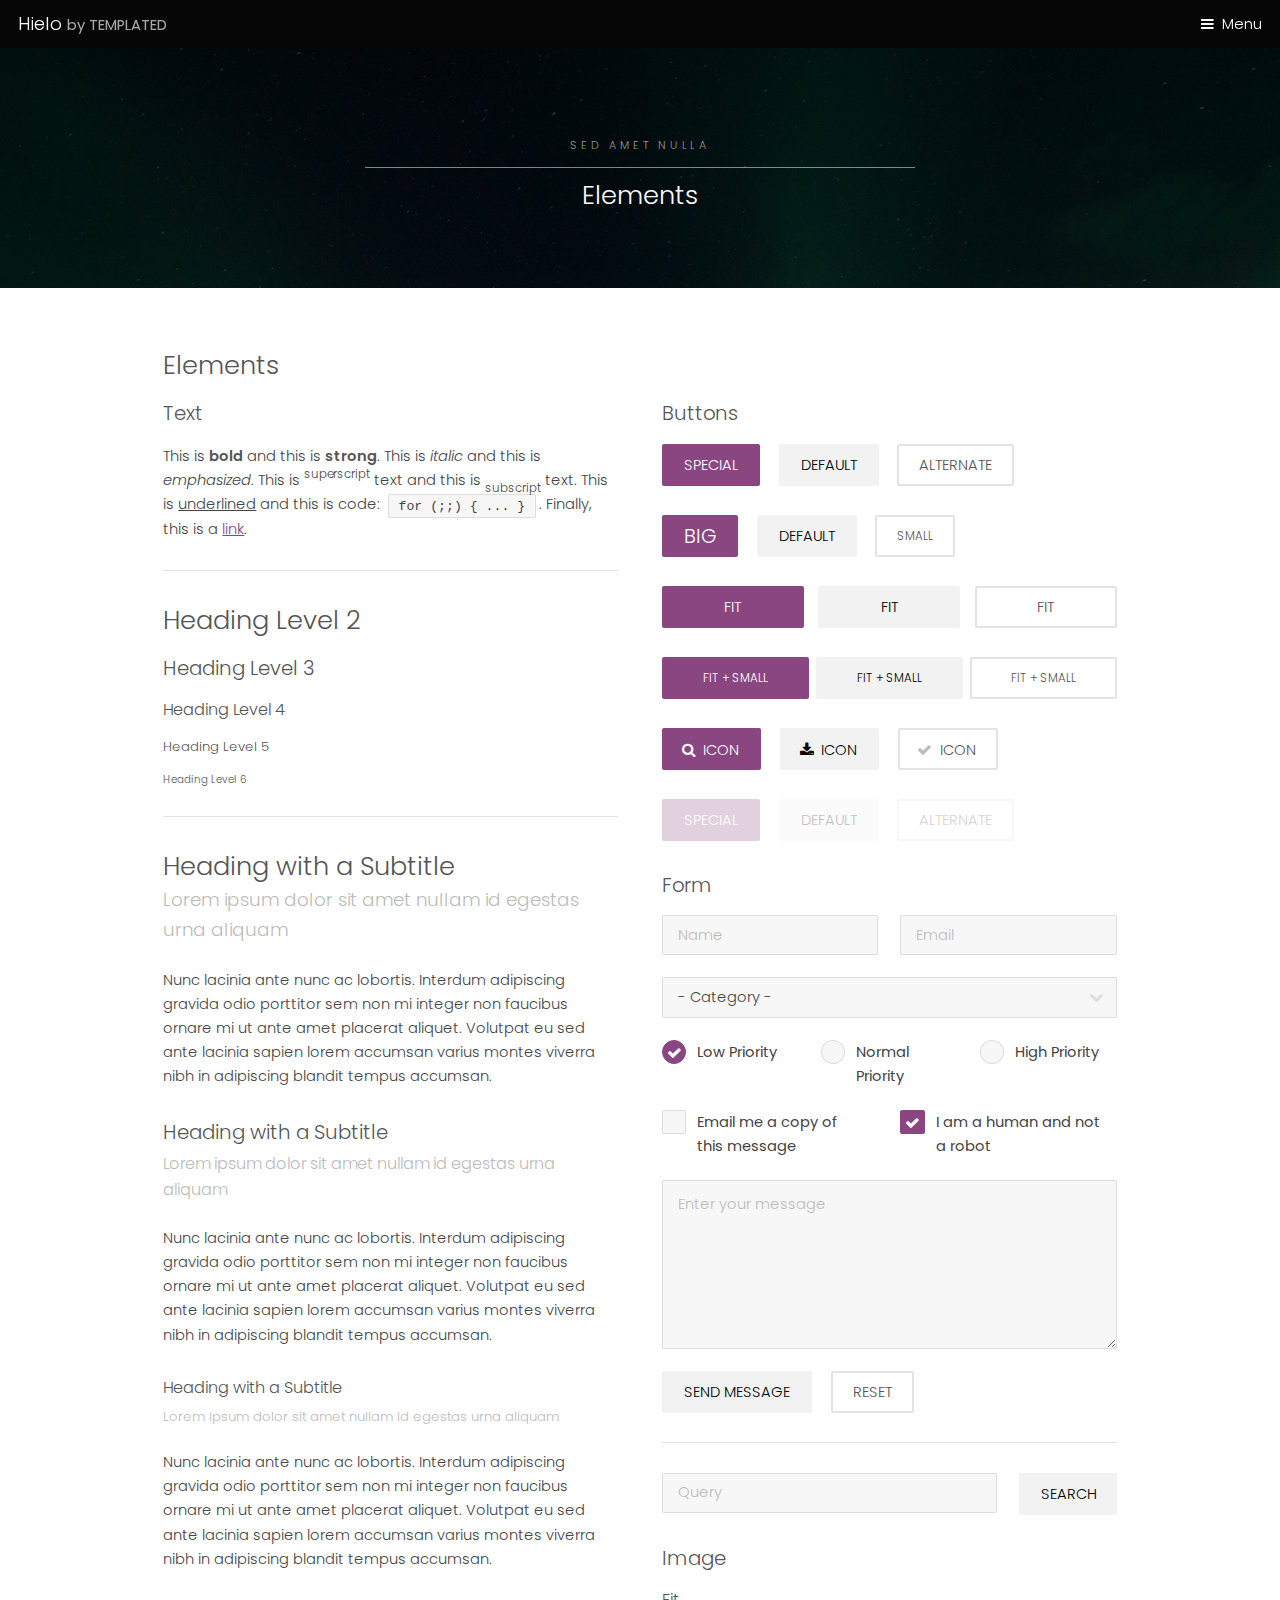
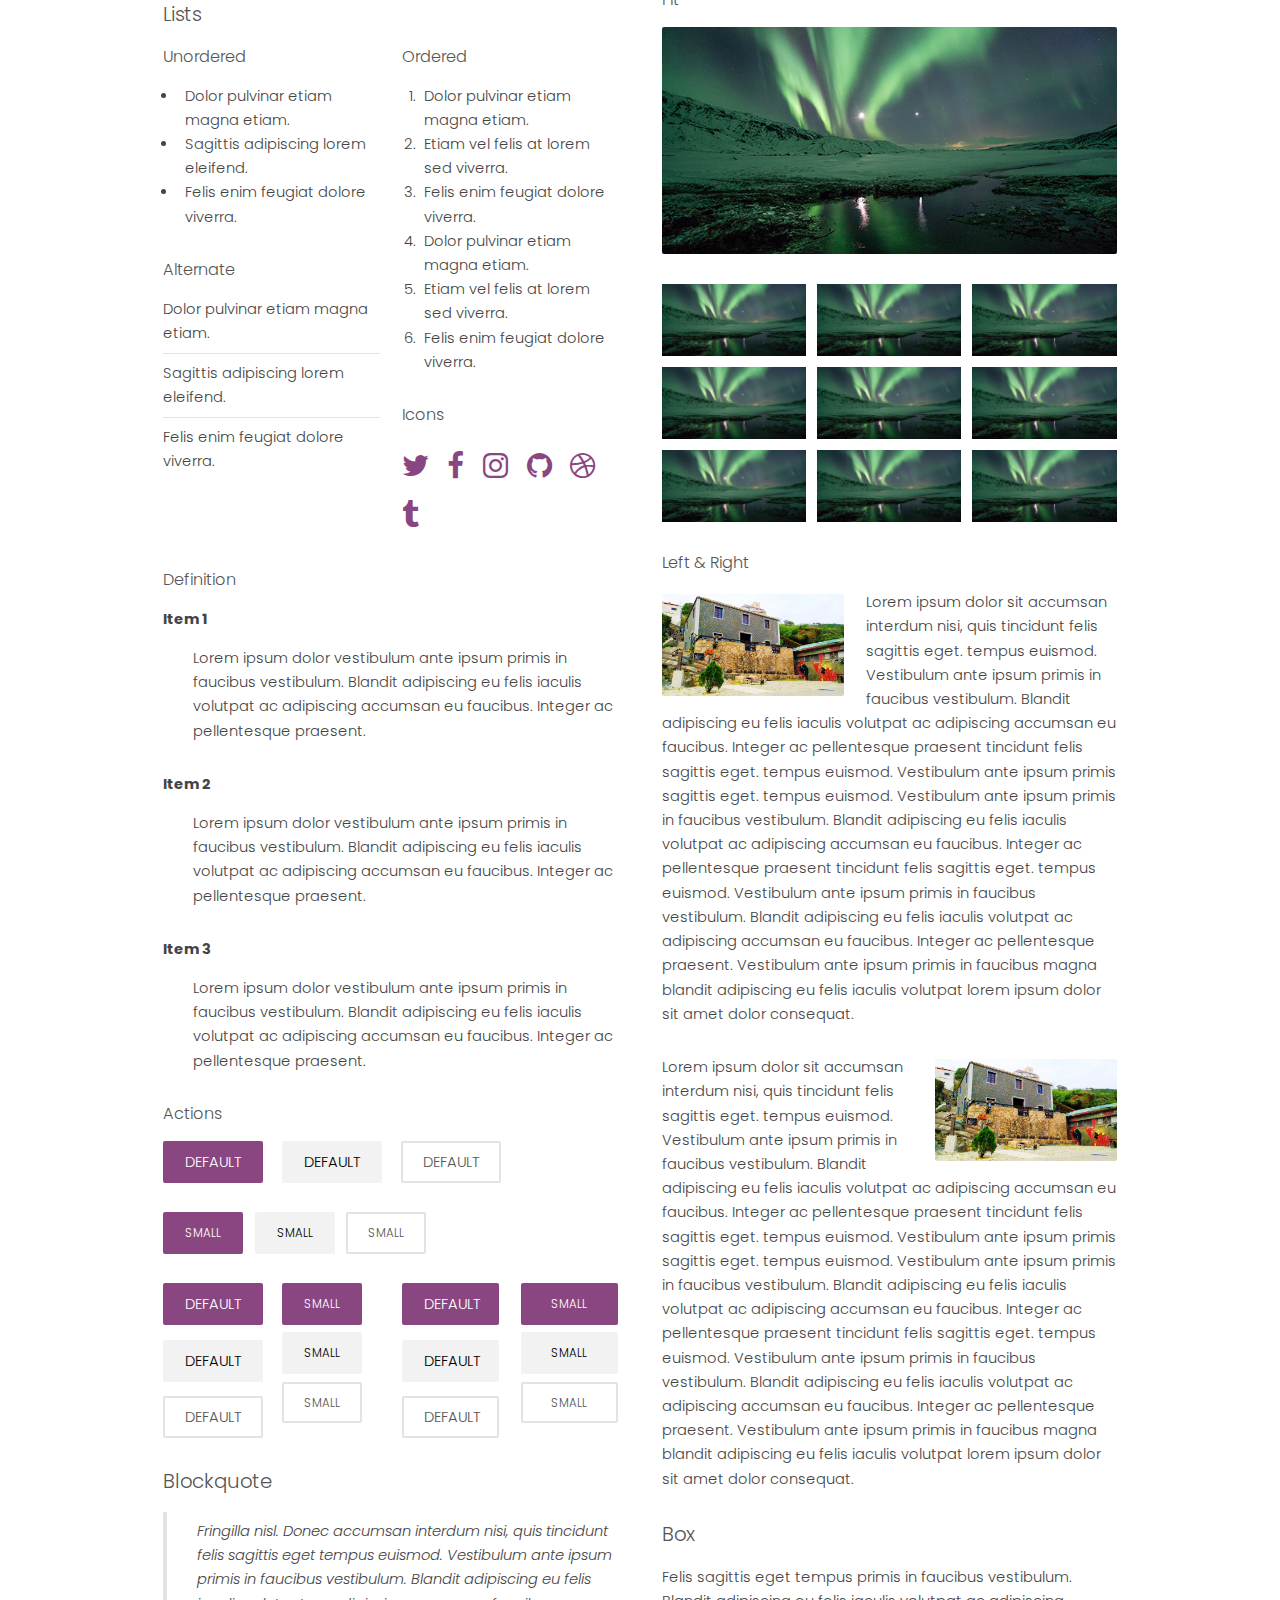
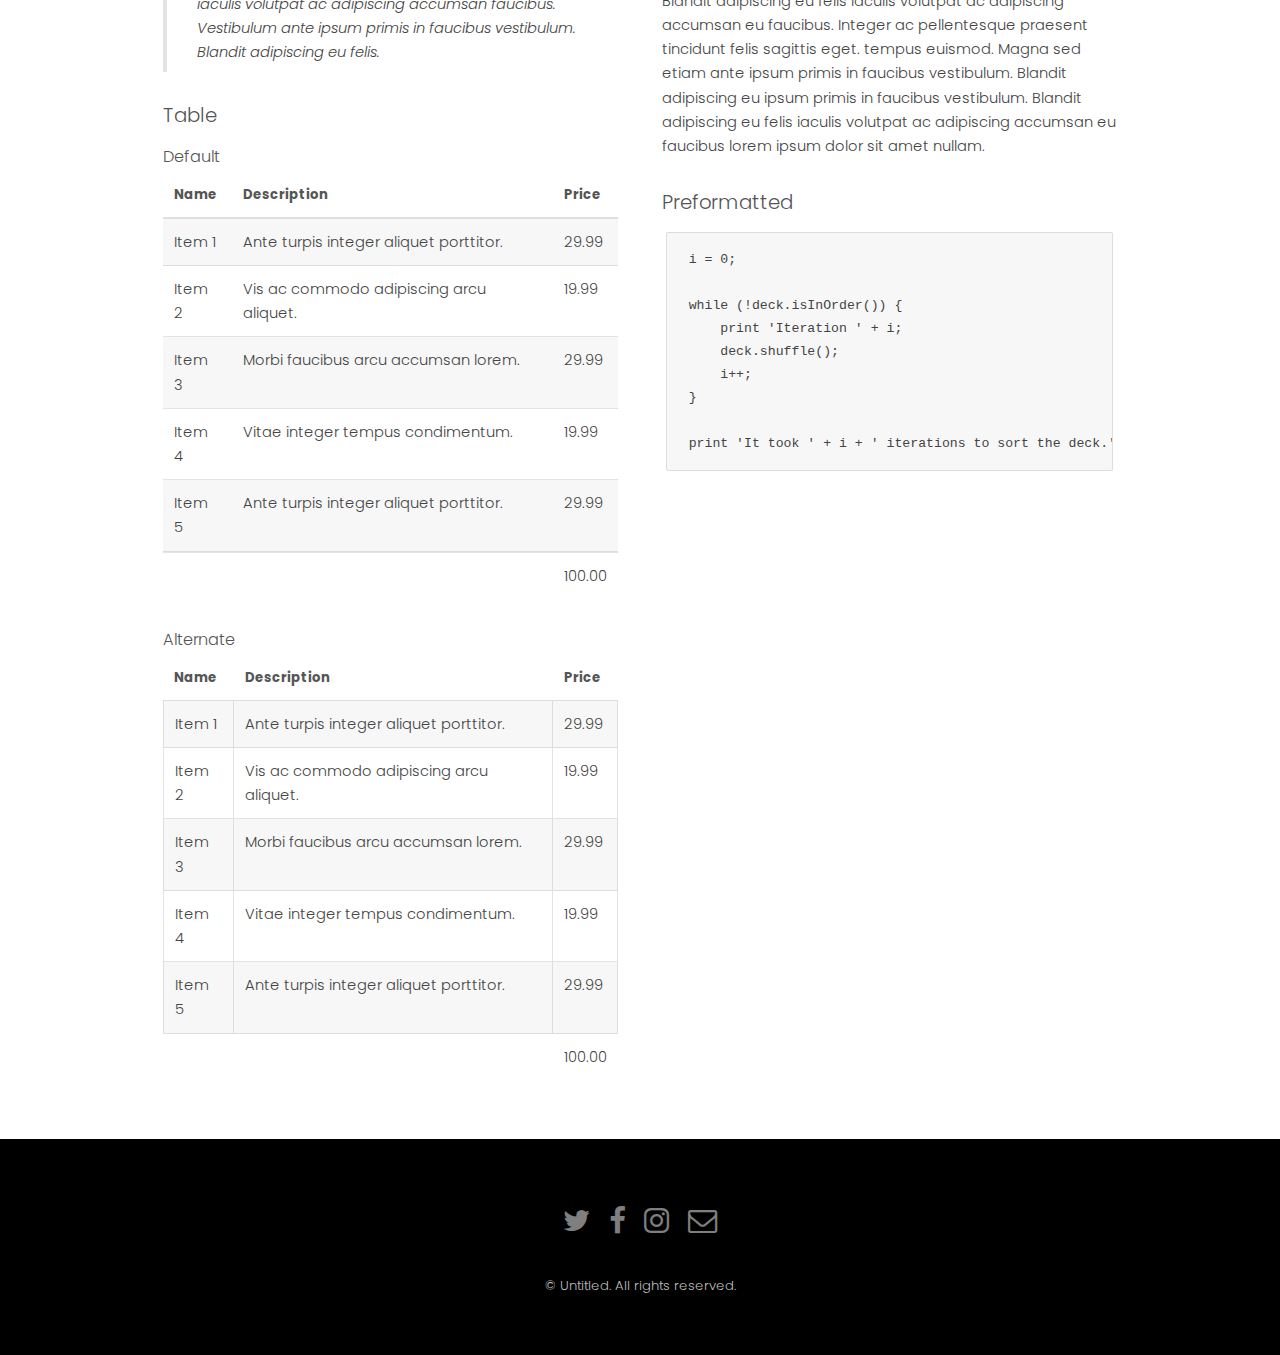
==== commit 8ed15896: "1.0.0" ====
--- a/elements.html
+++ b/elements.html
@@ -1,459 +1,459 @@
-<!DOCTYPE HTML>
-<!--
-	Hielo by TEMPLATED
-	templated.co @templatedco
-	Released for free under the Creative Commons Attribution 3.0 license (templated.co/license)
--->
-<html>
-	<head>
-		<title>Hielo by TEMPLATED</title>
-		<meta charset="utf-8" />
-		<meta name="viewport" content="width=device-width, initial-scale=1" />
-		<link rel="stylesheet" href="assets/css/main.css" />
-	</head>
-	<body class="subpage">
-
-		<!-- Header -->
-			<header id="header">
-				<div class="logo"><a href="index.html">Hielo <span>by TEMPLATED</span></a></div>
-				<a href="#menu">Menu</a>
-			</header>
-
-		<!-- Nav -->
-			<nav id="menu">
-				<ul class="links">
-					<li><a href="index.html">Home</a></li>
-					<li><a href="generic.html">Generic</a></li>
-					<li><a href="elements.html">Elements</a></li>
-				</ul>
-			</nav>
-
-		<!-- One -->
-			<section id="One" class="wrapper style3">
-				<div class="inner">
-					<header class="align-center">
-						<p>Sed amet nulla</p>
-						<h2>Elements</h2>
-					</header>
-				</div>
-			</section>
-
-		<!-- Main -->
-			<div id="main" class="container">
-
-				<!-- Elements -->
-					<h2 id="elements">Elements</h2>
-					<div class="row 200%">
-						<div class="6u 12u$(medium)">
-
-							<!-- Text stuff -->
-								<h3>Text</h3>
-								<p>This is <b>bold</b> and this is <strong>strong</strong>. This is <i>italic</i> and this is <em>emphasized</em>.
-								This is <sup>superscript</sup> text and this is <sub>subscript</sub> text.
-								This is <u>underlined</u> and this is code: <code>for (;;) { ... }</code>.
-								Finally, this is a <a href="#">link</a>.</p>
-								<hr />
-								<h2>Heading Level 2</h2>
-								<h3>Heading Level 3</h3>
-								<h4>Heading Level 4</h4>
-								<h5>Heading Level 5</h5>
-								<h6>Heading Level 6</h6>
-								<hr />
-								<header>
-									<h2>Heading with a Subtitle</h2>
-									<p>Lorem ipsum dolor sit amet nullam id egestas urna aliquam</p>
-								</header>
-								<p>Nunc lacinia ante nunc ac lobortis. Interdum adipiscing gravida odio porttitor sem non mi integer non faucibus ornare mi ut ante amet placerat aliquet. Volutpat eu sed ante lacinia sapien lorem accumsan varius montes viverra nibh in adipiscing blandit tempus accumsan.</p>
-								<header>
-									<h3>Heading with a Subtitle</h3>
-									<p>Lorem ipsum dolor sit amet nullam id egestas urna aliquam</p>
-								</header>
-								<p>Nunc lacinia ante nunc ac lobortis. Interdum adipiscing gravida odio porttitor sem non mi integer non faucibus ornare mi ut ante amet placerat aliquet. Volutpat eu sed ante lacinia sapien lorem accumsan varius montes viverra nibh in adipiscing blandit tempus accumsan.</p>
-								<header>
-									<h4>Heading with a Subtitle</h4>
-									<p>Lorem ipsum dolor sit amet nullam id egestas urna aliquam</p>
-								</header>
-								<p>Nunc lacinia ante nunc ac lobortis. Interdum adipiscing gravida odio porttitor sem non mi integer non faucibus ornare mi ut ante amet placerat aliquet. Volutpat eu sed ante lacinia sapien lorem accumsan varius montes viverra nibh in adipiscing blandit tempus accumsan.</p>
-
-							<!-- Lists -->
-								<h3>Lists</h3>
-								<div class="row">
-									<div class="6u 12u$(small)">
-
-										<h4>Unordered</h4>
-										<ul>
-											<li>Dolor pulvinar etiam magna etiam.</li>
-											<li>Sagittis adipiscing lorem eleifend.</li>
-											<li>Felis enim feugiat dolore viverra.</li>
-										</ul>
-
-										<h4>Alternate</h4>
-										<ul class="alt">
-											<li>Dolor pulvinar etiam magna etiam.</li>
-											<li>Sagittis adipiscing lorem eleifend.</li>
-											<li>Felis enim feugiat dolore viverra.</li>
-										</ul>
-
-									</div>
-									<div class="6u$ 12u$(small)">
-
-										<h4>Ordered</h4>
-										<ol>
-											<li>Dolor pulvinar etiam magna etiam.</li>
-											<li>Etiam vel felis at lorem sed viverra.</li>
-											<li>Felis enim feugiat dolore viverra.</li>
-											<li>Dolor pulvinar etiam magna etiam.</li>
-											<li>Etiam vel felis at lorem sed viverra.</li>
-											<li>Felis enim feugiat dolore viverra.</li>
-										</ol>
-
-										<h4>Icons</h4>
-										<ul class="icons">
-											<li><a href="#" class="icon fa-twitter"><span class="label">Twitter</span></a></li>
-											<li><a href="#" class="icon fa-facebook"><span class="label">Facebook</span></a></li>
-											<li><a href="#" class="icon fa-instagram"><span class="label">Instagram</span></a></li>
-											<li><a href="#" class="icon fa-github"><span class="label">Github</span></a></li>
-											<li><a href="#" class="icon fa-dribbble"><span class="label">Dribbble</span></a></li>
-											<li><a href="#" class="icon fa-tumblr"><span class="label">Tumblr</span></a></li>
-										</ul>
-
-									</div>
-								</div>
-								<h4>Definition</h4>
-								<dl>
-									<dt>Item 1</dt>
-									<dd>
-										<p>Lorem ipsum dolor vestibulum ante ipsum primis in faucibus vestibulum. Blandit adipiscing eu felis iaculis volutpat ac adipiscing accumsan eu faucibus. Integer ac pellentesque praesent.</p>
-									</dd>
-									<dt>Item 2</dt>
-									<dd>
-										<p>Lorem ipsum dolor vestibulum ante ipsum primis in faucibus vestibulum. Blandit adipiscing eu felis iaculis volutpat ac adipiscing accumsan eu faucibus. Integer ac pellentesque praesent.</p>
-									</dd>
-									<dt>Item 3</dt>
-									<dd>
-										<p>Lorem ipsum dolor vestibulum ante ipsum primis in faucibus vestibulum. Blandit adipiscing eu felis iaculis volutpat ac adipiscing accumsan eu faucibus. Integer ac pellentesque praesent.</p>
-									</dd>
-								</dl>
-
-								<h4>Actions</h4>
-								<ul class="actions">
-									<li><a href="#" class="button special">Default</a></li>
-									<li><a href="#" class="button">Default</a></li>
-									<li><a href="#" class="button alt">Default</a></li>
-								</ul>
-								<ul class="actions small">
-									<li><a href="#" class="button special small">Small</a></li>
-									<li><a href="#" class="button small">Small</a></li>
-									<li><a href="#" class="button alt small">Small</a></li>
-								</ul>
-								<div class="row">
-									<div class="3u 12u$(small)">
-										<ul class="actions vertical">
-											<li><a href="#" class="button special">Default</a></li>
-											<li><a href="#" class="button">Default</a></li>
-											<li><a href="#" class="button alt">Default</a></li>
-										</ul>
-									</div>
-									<div class="3u 12u$(small)">
-										<ul class="actions vertical small">
-											<li><a href="#" class="button special small">Small</a></li>
-											<li><a href="#" class="button small">Small</a></li>
-											<li><a href="#" class="button alt small">Small</a></li>
-										</ul>
-									</div>
-									<div class="3u 12u$(small)">
-										<ul class="actions vertical">
-											<li><a href="#" class="button special fit">Default</a></li>
-											<li><a href="#" class="button fit">Default</a></li>
-											<li><a href="#" class="button alt fit">Default</a></li>
-										</ul>
-									</div>
-									<div class="3u$ 12u$(small)">
-										<ul class="actions vertical small">
-											<li><a href="#" class="button special small fit">Small</a></li>
-											<li><a href="#" class="button small fit">Small</a></li>
-											<li><a href="#" class="button alt small fit">Small</a></li>
-										</ul>
-									</div>
-								</div>
-
-							<!-- Blockquote -->
-								<h3>Blockquote</h3>
-								<blockquote>Fringilla nisl. Donec accumsan interdum nisi, quis tincidunt felis sagittis eget tempus euismod. Vestibulum ante ipsum primis in faucibus vestibulum. Blandit adipiscing eu felis iaculis volutpat ac adipiscing accumsan faucibus. Vestibulum ante ipsum primis in faucibus vestibulum. Blandit adipiscing eu felis.</blockquote>
-
-							<!-- Table -->
-								<h3>Table</h3>
-
-								<h4>Default</h4>
-								<div class="table-wrapper">
-									<table>
-										<thead>
-											<tr>
-												<th>Name</th>
-												<th>Description</th>
-												<th>Price</th>
-											</tr>
-										</thead>
-										<tbody>
-											<tr>
-												<td>Item 1</td>
-												<td>Ante turpis integer aliquet porttitor.</td>
-												<td>29.99</td>
-											</tr>
-											<tr>
-												<td>Item 2</td>
-												<td>Vis ac commodo adipiscing arcu aliquet.</td>
-												<td>19.99</td>
-											</tr>
-											<tr>
-												<td>Item 3</td>
-												<td> Morbi faucibus arcu accumsan lorem.</td>
-												<td>29.99</td>
-											</tr>
-											<tr>
-												<td>Item 4</td>
-												<td>Vitae integer tempus condimentum.</td>
-												<td>19.99</td>
-											</tr>
-											<tr>
-												<td>Item 5</td>
-												<td>Ante turpis integer aliquet porttitor.</td>
-												<td>29.99</td>
-											</tr>
-										</tbody>
-										<tfoot>
-											<tr>
-												<td colspan="2"></td>
-												<td>100.00</td>
-											</tr>
-										</tfoot>
-									</table>
-								</div>
-
-								<h4>Alternate</h4>
-								<div class="table-wrapper">
-									<table class="alt">
-										<thead>
-											<tr>
-												<th>Name</th>
-												<th>Description</th>
-												<th>Price</th>
-											</tr>
-										</thead>
-										<tbody>
-											<tr>
-												<td>Item 1</td>
-												<td>Ante turpis integer aliquet porttitor.</td>
-												<td>29.99</td>
-											</tr>
-											<tr>
-												<td>Item 2</td>
-												<td>Vis ac commodo adipiscing arcu aliquet.</td>
-												<td>19.99</td>
-											</tr>
-											<tr>
-												<td>Item 3</td>
-												<td> Morbi faucibus arcu accumsan lorem.</td>
-												<td>29.99</td>
-											</tr>
-											<tr>
-												<td>Item 4</td>
-												<td>Vitae integer tempus condimentum.</td>
-												<td>19.99</td>
-											</tr>
-											<tr>
-												<td>Item 5</td>
-												<td>Ante turpis integer aliquet porttitor.</td>
-												<td>29.99</td>
-											</tr>
-										</tbody>
-										<tfoot>
-											<tr>
-												<td colspan="2"></td>
-												<td>100.00</td>
-											</tr>
-										</tfoot>
-									</table>
-								</div>
-
-						</div>
-						<div class="6u$ 12u$(medium)">
-
-							<!-- Buttons -->
-								<h3>Buttons</h3>
-								<ul class="actions">
-									<li><a href="#" class="button special">Special</a></li>
-									<li><a href="#" class="button">Default</a></li>
-									<li><a href="#" class="button alt">Alternate</a></li>
-								</ul>
-								<ul class="actions">
-									<li><a href="#" class="button special big">Big</a></li>
-									<li><a href="#" class="button">Default</a></li>
-									<li><a href="#" class="button alt small">Small</a></li>
-								</ul>
-								<ul class="actions fit">
-									<li><a href="#" class="button special fit">Fit</a></li>
-									<li><a href="#" class="button fit">Fit</a></li>
-									<li><a href="#" class="button alt fit">Fit</a></li>
-								</ul>
-								<ul class="actions fit small">
-									<li><a href="#" class="button special fit small">Fit + Small</a></li>
-									<li><a href="#" class="button fit small">Fit + Small</a></li>
-									<li><a href="#" class="button alt fit small">Fit + Small</a></li>
-								</ul>
-								<ul class="actions">
-									<li><a href="#" class="button special icon fa-search">Icon</a></li>
-									<li><a href="#" class="button icon fa-download">Icon</a></li>
-									<li><a href="#" class="button alt icon fa-check">Icon</a></li>
-								</ul>
-								<ul class="actions">
-									<li><span class="button special disabled">Special</span></li>
-									<li><span class="button disabled">Default</span></li>
-									<li><span class="button alt disabled">Alternate</span></li>
-								</ul>
-
-							<!-- Form -->
-								<h3>Form</h3>
-
-								<form method="post" action="#">
-									<div class="row uniform">
-										<div class="6u 12u$(xsmall)">
-											<input type="text" name="name" id="name" value="" placeholder="Name" />
-										</div>
-										<div class="6u$ 12u$(xsmall)">
-											<input type="email" name="email" id="email" value="" placeholder="Email" />
-										</div>
-										<!-- Break -->
-										<div class="12u$">
-											<div class="select-wrapper">
-												<select name="category" id="category">
-													<option value="">- Category -</option>
-													<option value="1">Manufacturing</option>
-													<option value="1">Shipping</option>
-													<option value="1">Administration</option>
-													<option value="1">Human Resources</option>
-												</select>
-											</div>
-										</div>
-										<!-- Break -->
-										<div class="4u 12u$(small)">
-											<input type="radio" id="priority-low" name="priority" checked>
-											<label for="priority-low">Low Priority</label>
-										</div>
-										<div class="4u 12u$(small)">
-											<input type="radio" id="priority-normal" name="priority">
-											<label for="priority-normal">Normal Priority</label>
-										</div>
-										<div class="4u$ 12u$(small)">
-											<input type="radio" id="priority-high" name="priority">
-											<label for="priority-high">High Priority</label>
-										</div>
-										<!-- Break -->
-										<div class="6u 12u$(small)">
-											<input type="checkbox" id="copy" name="copy">
-											<label for="copy">Email me a copy of this message</label>
-										</div>
-										<div class="6u$ 12u$(small)">
-											<input type="checkbox" id="human" name="human" checked>
-											<label for="human">I am a human and not a robot</label>
-										</div>
-										<!-- Break -->
-										<div class="12u$">
-											<textarea name="message" id="message" placeholder="Enter your message" rows="6"></textarea>
-										</div>
-										<!-- Break -->
-										<div class="12u$">
-											<ul class="actions">
-												<li><input type="submit" value="Send Message" /></li>
-												<li><input type="reset" value="Reset" class="alt" /></li>
-											</ul>
-										</div>
-									</div>
-								</form>
-
-								<hr />
-
-								<form method="post" action="#">
-									<div class="row uniform">
-										<div class="9u 12u$(small)">
-											<input type="text" name="query" id="query" value="" placeholder="Query" />
-										</div>
-										<div class="3u$ 12u$(small)">
-											<input type="submit" value="Search" class="fit" />
-										</div>
-									</div>
-								</form>
-
-							<!-- Image -->
-								<h3>Image</h3>
-
-								<h4>Fit</h4>
-								<span class="image fit"><img src="images/pic01.jpg" alt="" /></span>
-								<div class="box alt">
-									<div class="row 50% uniform">
-										<div class="4u"><span class="image fit"><img src="images/pic01.jpg" alt="" /></span></div>
-										<div class="4u"><span class="image fit"><img src="images/pic01.jpg" alt="" /></span></div>
-										<div class="4u$"><span class="image fit"><img src="images/pic01.jpg" alt="" /></span></div>
-										<!-- Break -->
-										<div class="4u"><span class="image fit"><img src="images/pic01.jpg" alt="" /></span></div>
-										<div class="4u"><span class="image fit"><img src="images/pic01.jpg" alt="" /></span></div>
-										<div class="4u$"><span class="image fit"><img src="images/pic01.jpg" alt="" /></span></div>
-										<!-- Break -->
-										<div class="4u"><span class="image fit"><img src="images/pic01.jpg" alt="" /></span></div>
-										<div class="4u"><span class="image fit"><img src="images/pic01.jpg" alt="" /></span></div>
-										<div class="4u$"><span class="image fit"><img src="images/pic01.jpg" alt="" /></span></div>
-									</div>
-								</div>
-
-								<h4>Left &amp; Right</h4>
-								<p><span class="image left"><img src="images/pic02.jpg" alt="" /></span>Lorem ipsum dolor sit accumsan interdum nisi, quis tincidunt felis sagittis eget. tempus euismod. Vestibulum ante ipsum primis in faucibus vestibulum. Blandit adipiscing eu felis iaculis volutpat ac adipiscing accumsan eu faucibus. Integer ac pellentesque praesent tincidunt felis sagittis eget. tempus euismod. Vestibulum ante ipsum primis sagittis eget. tempus euismod. Vestibulum ante ipsum primis in faucibus vestibulum. Blandit adipiscing eu felis iaculis volutpat ac adipiscing accumsan eu faucibus. Integer ac pellentesque praesent tincidunt felis sagittis eget. tempus euismod. Vestibulum ante ipsum primis in faucibus vestibulum. Blandit adipiscing eu felis iaculis volutpat ac adipiscing accumsan eu faucibus. Integer ac pellentesque praesent. Vestibulum ante ipsum primis in faucibus magna blandit adipiscing eu felis iaculis volutpat lorem ipsum dolor sit amet dolor consequat.</p>
-								<p><span class="image right"><img src="images/pic02.jpg" alt="" /></span>Lorem ipsum dolor sit accumsan interdum nisi, quis tincidunt felis sagittis eget. tempus euismod. Vestibulum ante ipsum primis in faucibus vestibulum. Blandit adipiscing eu felis iaculis volutpat ac adipiscing accumsan eu faucibus. Integer ac pellentesque praesent tincidunt felis sagittis eget. tempus euismod. Vestibulum ante ipsum primis sagittis eget. tempus euismod. Vestibulum ante ipsum primis in faucibus vestibulum. Blandit adipiscing eu felis iaculis volutpat ac adipiscing accumsan eu faucibus. Integer ac pellentesque praesent tincidunt felis sagittis eget. tempus euismod. Vestibulum ante ipsum primis in faucibus vestibulum. Blandit adipiscing eu felis iaculis volutpat ac adipiscing accumsan eu faucibus. Integer ac pellentesque praesent. Vestibulum ante ipsum primis in faucibus magna blandit adipiscing eu felis iaculis volutpat lorem ipsum dolor sit amet dolor consequat.</p>
-
-							<!-- Box -->
-								<h3>Box</h3>
-								<div class="box">
-									<p>Felis sagittis eget tempus primis in faucibus vestibulum. Blandit adipiscing eu felis iaculis volutpat ac adipiscing accumsan eu faucibus. Integer ac pellentesque praesent tincidunt felis sagittis eget. tempus euismod. Magna sed etiam ante ipsum primis in faucibus vestibulum. Blandit adipiscing eu ipsum primis in faucibus vestibulum. Blandit adipiscing eu felis iaculis volutpat ac adipiscing accumsan eu faucibus lorem ipsum dolor sit amet nullam.</p>
-								</div>
-
-							<!-- Preformatted Code -->
-								<h3>Preformatted</h3>
-								<pre><code>i = 0;
-
-while (!deck.isInOrder()) {
-    print 'Iteration ' + i;
-    deck.shuffle();
-    i++;
-}
-
-print 'It took ' + i + ' iterations to sort the deck.';
-</code></pre>
-
-						</div>
-					</div>
-
-			</div>
-
-		<!-- Footer -->
-			<footer id="footer">
-				<div class="container">
-					<ul class="icons">
-						<li><a href="#" class="icon fa-twitter"><span class="label">Twitter</span></a></li>
-						<li><a href="#" class="icon fa-facebook"><span class="label">Facebook</span></a></li>
-						<li><a href="#" class="icon fa-instagram"><span class="label">Instagram</span></a></li>
-						<li><a href="#" class="icon fa-envelope-o"><span class="label">Email</span></a></li>
-					</ul>
-				</div>
-				<div class="copyright">
-					&copy; Untitled. All rights reserved.
-				</div>
-			</footer>
-
-		<!-- Scripts -->
-			<script src="assets/js/jquery.min.js"></script>
-			<script src="assets/js/jquery.scrollex.min.js"></script>
-			<script src="assets/js/skel.min.js"></script>
-			<script src="assets/js/util.js"></script>
-			<script src="assets/js/main.js"></script>
-
-	</body>
+<!DOCTYPE HTML>
+<!--
+	Hielo by TEMPLATED
+	templated.co @templatedco
+	Released for free under the Creative Commons Attribution 3.0 license (templated.co/license)
+-->
+<html>
+	<head>
+		<title>Hielo by TEMPLATED</title>
+		<meta charset="utf-8" />
+		<meta name="viewport" content="width=device-width, initial-scale=1" />
+		<link rel="stylesheet" href="assets/css/main.css" />
+	</head>
+	<body class="subpage">
+
+		<!-- Header -->
+			<header id="header">
+				<div class="logo"><a href="index.html">Hielo <span>by TEMPLATED</span></a></div>
+				<a href="#menu">Menu</a>
+			</header>
+
+		<!-- Nav -->
+			<nav id="menu">
+				<ul class="links">
+					<li><a href="index.html">Home</a></li>
+					<li><a href="generic.html">Generic</a></li>
+					<li><a href="elements.html">Elements</a></li>
+				</ul>
+			</nav>
+
+		<!-- One -->
+			<section id="One" class="wrapper style3">
+				<div class="inner">
+					<header class="align-center">
+						<p>Sed amet nulla</p>
+						<h2>Elements</h2>
+					</header>
+				</div>
+			</section>
+
+		<!-- Main -->
+			<div id="main" class="container">
+
+				<!-- Elements -->
+					<h2 id="elements">Elements</h2>
+					<div class="row 200%">
+						<div class="6u 12u$(medium)">
+
+							<!-- Text stuff -->
+								<h3>Text</h3>
+								<p>This is <b>bold</b> and this is <strong>strong</strong>. This is <i>italic</i> and this is <em>emphasized</em>.
+								This is <sup>superscript</sup> text and this is <sub>subscript</sub> text.
+								This is <u>underlined</u> and this is code: <code>for (;;) { ... }</code>.
+								Finally, this is a <a href="#">link</a>.</p>
+								<hr />
+								<h2>Heading Level 2</h2>
+								<h3>Heading Level 3</h3>
+								<h4>Heading Level 4</h4>
+								<h5>Heading Level 5</h5>
+								<h6>Heading Level 6</h6>
+								<hr />
+								<header>
+									<h2>Heading with a Subtitle</h2>
+									<p>Lorem ipsum dolor sit amet nullam id egestas urna aliquam</p>
+								</header>
+								<p>Nunc lacinia ante nunc ac lobortis. Interdum adipiscing gravida odio porttitor sem non mi integer non faucibus ornare mi ut ante amet placerat aliquet. Volutpat eu sed ante lacinia sapien lorem accumsan varius montes viverra nibh in adipiscing blandit tempus accumsan.</p>
+								<header>
+									<h3>Heading with a Subtitle</h3>
+									<p>Lorem ipsum dolor sit amet nullam id egestas urna aliquam</p>
+								</header>
+								<p>Nunc lacinia ante nunc ac lobortis. Interdum adipiscing gravida odio porttitor sem non mi integer non faucibus ornare mi ut ante amet placerat aliquet. Volutpat eu sed ante lacinia sapien lorem accumsan varius montes viverra nibh in adipiscing blandit tempus accumsan.</p>
+								<header>
+									<h4>Heading with a Subtitle</h4>
+									<p>Lorem ipsum dolor sit amet nullam id egestas urna aliquam</p>
+								</header>
+								<p>Nunc lacinia ante nunc ac lobortis. Interdum adipiscing gravida odio porttitor sem non mi integer non faucibus ornare mi ut ante amet placerat aliquet. Volutpat eu sed ante lacinia sapien lorem accumsan varius montes viverra nibh in adipiscing blandit tempus accumsan.</p>
+
+							<!-- Lists -->
+								<h3>Lists</h3>
+								<div class="row">
+									<div class="6u 12u$(small)">
+
+										<h4>Unordered</h4>
+										<ul>
+											<li>Dolor pulvinar etiam magna etiam.</li>
+											<li>Sagittis adipiscing lorem eleifend.</li>
+											<li>Felis enim feugiat dolore viverra.</li>
+										</ul>
+
+										<h4>Alternate</h4>
+										<ul class="alt">
+											<li>Dolor pulvinar etiam magna etiam.</li>
+											<li>Sagittis adipiscing lorem eleifend.</li>
+											<li>Felis enim feugiat dolore viverra.</li>
+										</ul>
+
+									</div>
+									<div class="6u$ 12u$(small)">
+
+										<h4>Ordered</h4>
+										<ol>
+											<li>Dolor pulvinar etiam magna etiam.</li>
+											<li>Etiam vel felis at lorem sed viverra.</li>
+											<li>Felis enim feugiat dolore viverra.</li>
+											<li>Dolor pulvinar etiam magna etiam.</li>
+											<li>Etiam vel felis at lorem sed viverra.</li>
+											<li>Felis enim feugiat dolore viverra.</li>
+										</ol>
+
+										<h4>Icons</h4>
+										<ul class="icons">
+											<li><a href="#" class="icon fa-twitter"><span class="label">Twitter</span></a></li>
+											<li><a href="#" class="icon fa-facebook"><span class="label">Facebook</span></a></li>
+											<li><a href="#" class="icon fa-instagram"><span class="label">Instagram</span></a></li>
+											<li><a href="#" class="icon fa-github"><span class="label">Github</span></a></li>
+											<li><a href="#" class="icon fa-dribbble"><span class="label">Dribbble</span></a></li>
+											<li><a href="#" class="icon fa-tumblr"><span class="label">Tumblr</span></a></li>
+										</ul>
+
+									</div>
+								</div>
+								<h4>Definition</h4>
+								<dl>
+									<dt>Item 1</dt>
+									<dd>
+										<p>Lorem ipsum dolor vestibulum ante ipsum primis in faucibus vestibulum. Blandit adipiscing eu felis iaculis volutpat ac adipiscing accumsan eu faucibus. Integer ac pellentesque praesent.</p>
+									</dd>
+									<dt>Item 2</dt>
+									<dd>
+										<p>Lorem ipsum dolor vestibulum ante ipsum primis in faucibus vestibulum. Blandit adipiscing eu felis iaculis volutpat ac adipiscing accumsan eu faucibus. Integer ac pellentesque praesent.</p>
+									</dd>
+									<dt>Item 3</dt>
+									<dd>
+										<p>Lorem ipsum dolor vestibulum ante ipsum primis in faucibus vestibulum. Blandit adipiscing eu felis iaculis volutpat ac adipiscing accumsan eu faucibus. Integer ac pellentesque praesent.</p>
+									</dd>
+								</dl>
+
+								<h4>Actions</h4>
+								<ul class="actions">
+									<li><a href="#" class="button special">Default</a></li>
+									<li><a href="#" class="button">Default</a></li>
+									<li><a href="#" class="button alt">Default</a></li>
+								</ul>
+								<ul class="actions small">
+									<li><a href="#" class="button special small">Small</a></li>
+									<li><a href="#" class="button small">Small</a></li>
+									<li><a href="#" class="button alt small">Small</a></li>
+								</ul>
+								<div class="row">
+									<div class="3u 12u$(small)">
+										<ul class="actions vertical">
+											<li><a href="#" class="button special">Default</a></li>
+											<li><a href="#" class="button">Default</a></li>
+											<li><a href="#" class="button alt">Default</a></li>
+										</ul>
+									</div>
+									<div class="3u 12u$(small)">
+										<ul class="actions vertical small">
+											<li><a href="#" class="button special small">Small</a></li>
+											<li><a href="#" class="button small">Small</a></li>
+											<li><a href="#" class="button alt small">Small</a></li>
+										</ul>
+									</div>
+									<div class="3u 12u$(small)">
+										<ul class="actions vertical">
+											<li><a href="#" class="button special fit">Default</a></li>
+											<li><a href="#" class="button fit">Default</a></li>
+											<li><a href="#" class="button alt fit">Default</a></li>
+										</ul>
+									</div>
+									<div class="3u$ 12u$(small)">
+										<ul class="actions vertical small">
+											<li><a href="#" class="button special small fit">Small</a></li>
+											<li><a href="#" class="button small fit">Small</a></li>
+											<li><a href="#" class="button alt small fit">Small</a></li>
+										</ul>
+									</div>
+								</div>
+
+							<!-- Blockquote -->
+								<h3>Blockquote</h3>
+								<blockquote>Fringilla nisl. Donec accumsan interdum nisi, quis tincidunt felis sagittis eget tempus euismod. Vestibulum ante ipsum primis in faucibus vestibulum. Blandit adipiscing eu felis iaculis volutpat ac adipiscing accumsan faucibus. Vestibulum ante ipsum primis in faucibus vestibulum. Blandit adipiscing eu felis.</blockquote>
+
+							<!-- Table -->
+								<h3>Table</h3>
+
+								<h4>Default</h4>
+								<div class="table-wrapper">
+									<table>
+										<thead>
+											<tr>
+												<th>Name</th>
+												<th>Description</th>
+												<th>Price</th>
+											</tr>
+										</thead>
+										<tbody>
+											<tr>
+												<td>Item 1</td>
+												<td>Ante turpis integer aliquet porttitor.</td>
+												<td>29.99</td>
+											</tr>
+											<tr>
+												<td>Item 2</td>
+												<td>Vis ac commodo adipiscing arcu aliquet.</td>
+												<td>19.99</td>
+											</tr>
+											<tr>
+												<td>Item 3</td>
+												<td> Morbi faucibus arcu accumsan lorem.</td>
+												<td>29.99</td>
+											</tr>
+											<tr>
+												<td>Item 4</td>
+												<td>Vitae integer tempus condimentum.</td>
+												<td>19.99</td>
+											</tr>
+											<tr>
+												<td>Item 5</td>
+												<td>Ante turpis integer aliquet porttitor.</td>
+												<td>29.99</td>
+											</tr>
+										</tbody>
+										<tfoot>
+											<tr>
+												<td colspan="2"></td>
+												<td>100.00</td>
+											</tr>
+										</tfoot>
+									</table>
+								</div>
+
+								<h4>Alternate</h4>
+								<div class="table-wrapper">
+									<table class="alt">
+										<thead>
+											<tr>
+												<th>Name</th>
+												<th>Description</th>
+												<th>Price</th>
+											</tr>
+										</thead>
+										<tbody>
+											<tr>
+												<td>Item 1</td>
+												<td>Ante turpis integer aliquet porttitor.</td>
+												<td>29.99</td>
+											</tr>
+											<tr>
+												<td>Item 2</td>
+												<td>Vis ac commodo adipiscing arcu aliquet.</td>
+												<td>19.99</td>
+											</tr>
+											<tr>
+												<td>Item 3</td>
+												<td> Morbi faucibus arcu accumsan lorem.</td>
+												<td>29.99</td>
+											</tr>
+											<tr>
+												<td>Item 4</td>
+												<td>Vitae integer tempus condimentum.</td>
+												<td>19.99</td>
+											</tr>
+											<tr>
+												<td>Item 5</td>
+												<td>Ante turpis integer aliquet porttitor.</td>
+												<td>29.99</td>
+											</tr>
+										</tbody>
+										<tfoot>
+											<tr>
+												<td colspan="2"></td>
+												<td>100.00</td>
+											</tr>
+										</tfoot>
+									</table>
+								</div>
+
+						</div>
+						<div class="6u$ 12u$(medium)">
+
+							<!-- Buttons -->
+								<h3>Buttons</h3>
+								<ul class="actions">
+									<li><a href="#" class="button special">Special</a></li>
+									<li><a href="#" class="button">Default</a></li>
+									<li><a href="#" class="button alt">Alternate</a></li>
+								</ul>
+								<ul class="actions">
+									<li><a href="#" class="button special big">Big</a></li>
+									<li><a href="#" class="button">Default</a></li>
+									<li><a href="#" class="button alt small">Small</a></li>
+								</ul>
+								<ul class="actions fit">
+									<li><a href="#" class="button special fit">Fit</a></li>
+									<li><a href="#" class="button fit">Fit</a></li>
+									<li><a href="#" class="button alt fit">Fit</a></li>
+								</ul>
+								<ul class="actions fit small">
+									<li><a href="#" class="button special fit small">Fit + Small</a></li>
+									<li><a href="#" class="button fit small">Fit + Small</a></li>
+									<li><a href="#" class="button alt fit small">Fit + Small</a></li>
+								</ul>
+								<ul class="actions">
+									<li><a href="#" class="button special icon fa-search">Icon</a></li>
+									<li><a href="#" class="button icon fa-download">Icon</a></li>
+									<li><a href="#" class="button alt icon fa-check">Icon</a></li>
+								</ul>
+								<ul class="actions">
+									<li><span class="button special disabled">Special</span></li>
+									<li><span class="button disabled">Default</span></li>
+									<li><span class="button alt disabled">Alternate</span></li>
+								</ul>
+
+							<!-- Form -->
+								<h3>Form</h3>
+
+								<form method="post" action="#">
+									<div class="row uniform">
+										<div class="6u 12u$(xsmall)">
+											<input type="text" name="name" id="name" value="" placeholder="Name" />
+										</div>
+										<div class="6u$ 12u$(xsmall)">
+											<input type="email" name="email" id="email" value="" placeholder="Email" />
+										</div>
+										<!-- Break -->
+										<div class="12u$">
+											<div class="select-wrapper">
+												<select name="category" id="category">
+													<option value="">- Category -</option>
+													<option value="1">Manufacturing</option>
+													<option value="1">Shipping</option>
+													<option value="1">Administration</option>
+													<option value="1">Human Resources</option>
+												</select>
+											</div>
+										</div>
+										<!-- Break -->
+										<div class="4u 12u$(small)">
+											<input type="radio" id="priority-low" name="priority" checked>
+											<label for="priority-low">Low Priority</label>
+										</div>
+										<div class="4u 12u$(small)">
+											<input type="radio" id="priority-normal" name="priority">
+											<label for="priority-normal">Normal Priority</label>
+										</div>
+										<div class="4u$ 12u$(small)">
+											<input type="radio" id="priority-high" name="priority">
+											<label for="priority-high">High Priority</label>
+										</div>
+										<!-- Break -->
+										<div class="6u 12u$(small)">
+											<input type="checkbox" id="copy" name="copy">
+											<label for="copy">Email me a copy of this message</label>
+										</div>
+										<div class="6u$ 12u$(small)">
+											<input type="checkbox" id="human" name="human" checked>
+											<label for="human">I am a human and not a robot</label>
+										</div>
+										<!-- Break -->
+										<div class="12u$">
+											<textarea name="message" id="message" placeholder="Enter your message" rows="6"></textarea>
+										</div>
+										<!-- Break -->
+										<div class="12u$">
+											<ul class="actions">
+												<li><input type="submit" value="Send Message" /></li>
+												<li><input type="reset" value="Reset" class="alt" /></li>
+											</ul>
+										</div>
+									</div>
+								</form>
+
+								<hr />
+
+								<form method="post" action="#">
+									<div class="row uniform">
+										<div class="9u 12u$(small)">
+											<input type="text" name="query" id="query" value="" placeholder="Query" />
+										</div>
+										<div class="3u$ 12u$(small)">
+											<input type="submit" value="Search" class="fit" />
+										</div>
+									</div>
+								</form>
+
+							<!-- Image -->
+								<h3>Image</h3>
+
+								<h4>Fit</h4>
+								<span class="image fit"><img src="images/pic01.jpg" alt="" /></span>
+								<div class="box alt">
+									<div class="row 50% uniform">
+										<div class="4u"><span class="image fit"><img src="images/pic01.jpg" alt="" /></span></div>
+										<div class="4u"><span class="image fit"><img src="images/pic01.jpg" alt="" /></span></div>
+										<div class="4u$"><span class="image fit"><img src="images/pic01.jpg" alt="" /></span></div>
+										<!-- Break -->
+										<div class="4u"><span class="image fit"><img src="images/pic01.jpg" alt="" /></span></div>
+										<div class="4u"><span class="image fit"><img src="images/pic01.jpg" alt="" /></span></div>
+										<div class="4u$"><span class="image fit"><img src="images/pic01.jpg" alt="" /></span></div>
+										<!-- Break -->
+										<div class="4u"><span class="image fit"><img src="images/pic01.jpg" alt="" /></span></div>
+										<div class="4u"><span class="image fit"><img src="images/pic01.jpg" alt="" /></span></div>
+										<div class="4u$"><span class="image fit"><img src="images/pic01.jpg" alt="" /></span></div>
+									</div>
+								</div>
+
+								<h4>Left &amp; Right</h4>
+								<p><span class="image left"><img src="images/pic02.jpg" alt="" /></span>Lorem ipsum dolor sit accumsan interdum nisi, quis tincidunt felis sagittis eget. tempus euismod. Vestibulum ante ipsum primis in faucibus vestibulum. Blandit adipiscing eu felis iaculis volutpat ac adipiscing accumsan eu faucibus. Integer ac pellentesque praesent tincidunt felis sagittis eget. tempus euismod. Vestibulum ante ipsum primis sagittis eget. tempus euismod. Vestibulum ante ipsum primis in faucibus vestibulum. Blandit adipiscing eu felis iaculis volutpat ac adipiscing accumsan eu faucibus. Integer ac pellentesque praesent tincidunt felis sagittis eget. tempus euismod. Vestibulum ante ipsum primis in faucibus vestibulum. Blandit adipiscing eu felis iaculis volutpat ac adipiscing accumsan eu faucibus. Integer ac pellentesque praesent. Vestibulum ante ipsum primis in faucibus magna blandit adipiscing eu felis iaculis volutpat lorem ipsum dolor sit amet dolor consequat.</p>
+								<p><span class="image right"><img src="images/pic02.jpg" alt="" /></span>Lorem ipsum dolor sit accumsan interdum nisi, quis tincidunt felis sagittis eget. tempus euismod. Vestibulum ante ipsum primis in faucibus vestibulum. Blandit adipiscing eu felis iaculis volutpat ac adipiscing accumsan eu faucibus. Integer ac pellentesque praesent tincidunt felis sagittis eget. tempus euismod. Vestibulum ante ipsum primis sagittis eget. tempus euismod. Vestibulum ante ipsum primis in faucibus vestibulum. Blandit adipiscing eu felis iaculis volutpat ac adipiscing accumsan eu faucibus. Integer ac pellentesque praesent tincidunt felis sagittis eget. tempus euismod. Vestibulum ante ipsum primis in faucibus vestibulum. Blandit adipiscing eu felis iaculis volutpat ac adipiscing accumsan eu faucibus. Integer ac pellentesque praesent. Vestibulum ante ipsum primis in faucibus magna blandit adipiscing eu felis iaculis volutpat lorem ipsum dolor sit amet dolor consequat.</p>
+
+							<!-- Box -->
+								<h3>Box</h3>
+								<div class="box">
+									<p>Felis sagittis eget tempus primis in faucibus vestibulum. Blandit adipiscing eu felis iaculis volutpat ac adipiscing accumsan eu faucibus. Integer ac pellentesque praesent tincidunt felis sagittis eget. tempus euismod. Magna sed etiam ante ipsum primis in faucibus vestibulum. Blandit adipiscing eu ipsum primis in faucibus vestibulum. Blandit adipiscing eu felis iaculis volutpat ac adipiscing accumsan eu faucibus lorem ipsum dolor sit amet nullam.</p>
+								</div>
+
+							<!-- Preformatted Code -->
+								<h3>Preformatted</h3>
+								<pre><code>i = 0;
+
+while (!deck.isInOrder()) {
+    print 'Iteration ' + i;
+    deck.shuffle();
+    i++;
+}
+
+print 'It took ' + i + ' iterations to sort the deck.';
+</code></pre>
+
+						</div>
+					</div>
+
+			</div>
+
+		<!-- Footer -->
+			<footer id="footer">
+				<div class="container">
+					<ul class="icons">
+						<li><a href="#" class="icon fa-twitter"><span class="label">Twitter</span></a></li>
+						<li><a href="#" class="icon fa-facebook"><span class="label">Facebook</span></a></li>
+						<li><a href="#" class="icon fa-instagram"><span class="label">Instagram</span></a></li>
+						<li><a href="#" class="icon fa-envelope-o"><span class="label">Email</span></a></li>
+					</ul>
+				</div>
+				<div class="copyright">
+					&copy; Untitled. All rights reserved.
+				</div>
+			</footer>
+
+		<!-- Scripts -->
+			<script src="assets/js/jquery.min.js"></script>
+			<script src="assets/js/jquery.scrollex.min.js"></script>
+			<script src="assets/js/skel.min.js"></script>
+			<script src="assets/js/util.js"></script>
+			<script src="assets/js/main.js"></script>
+
+	</body>
 </html>